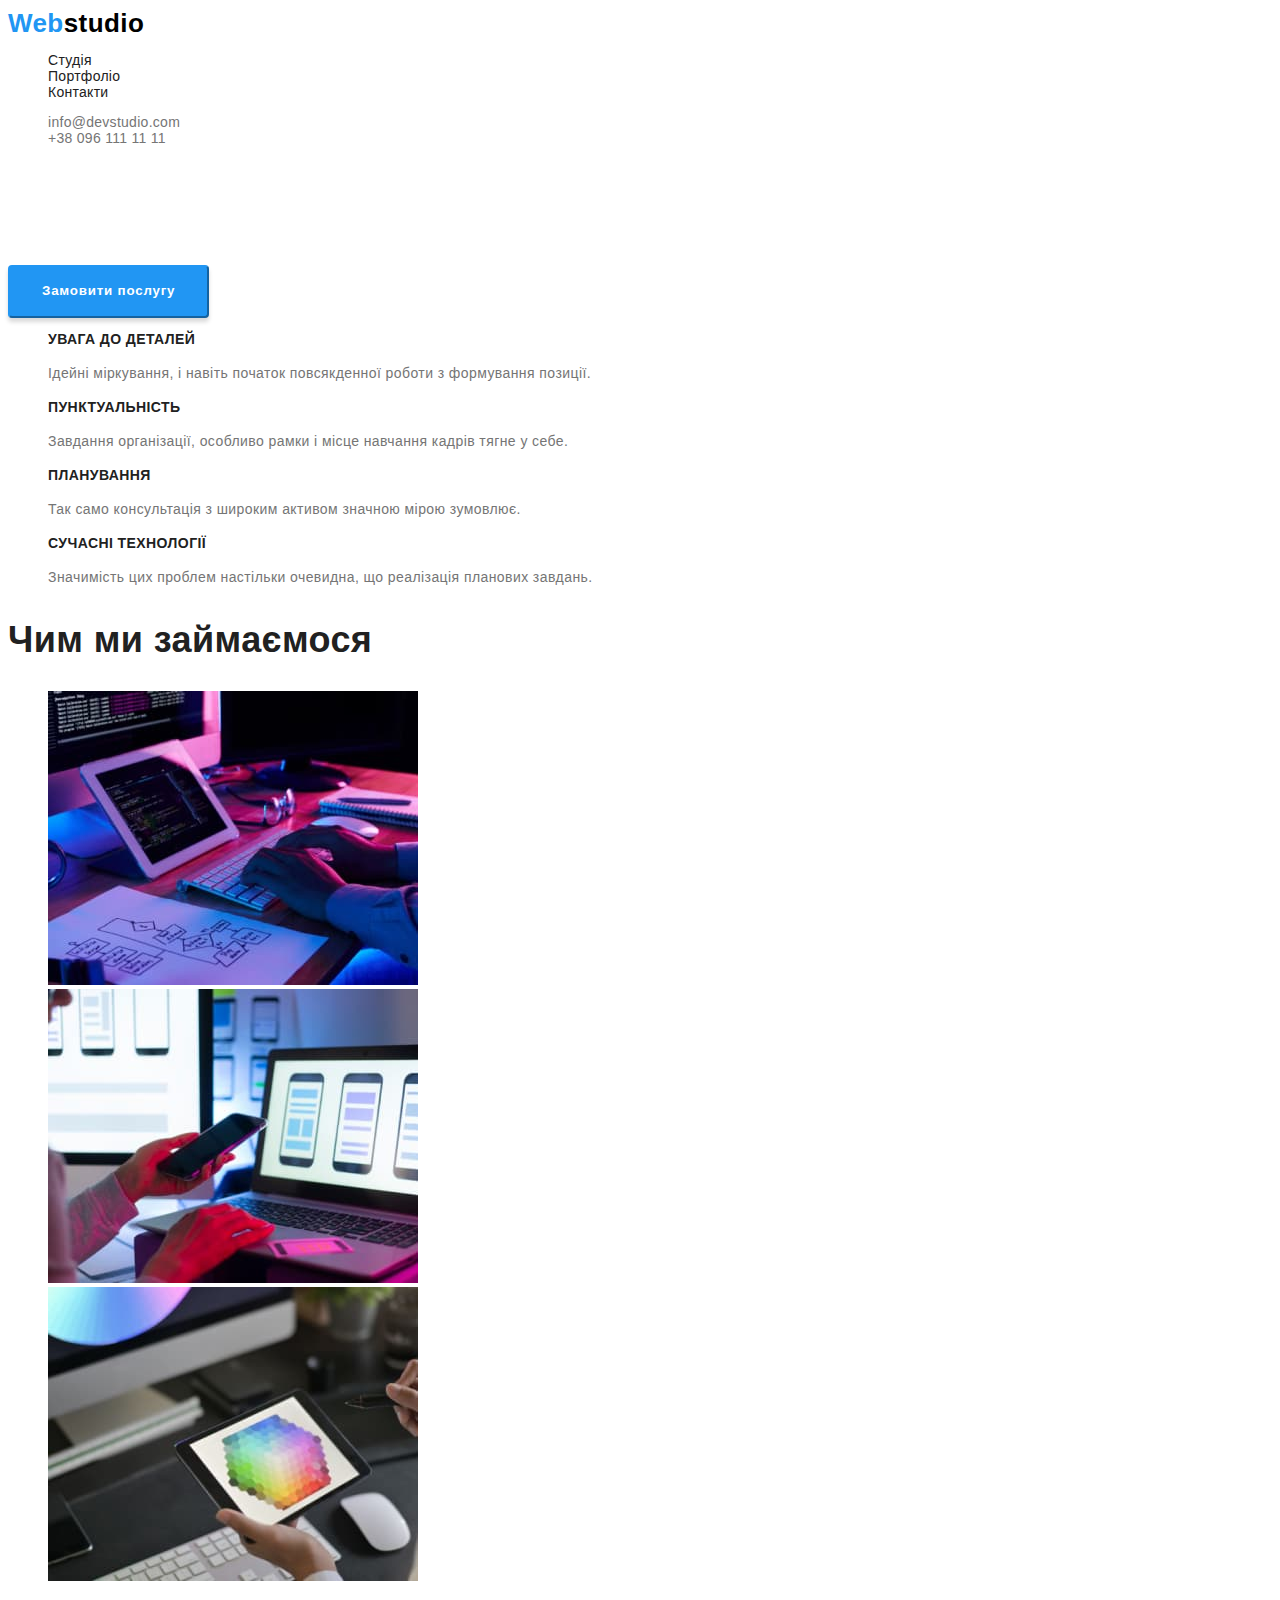
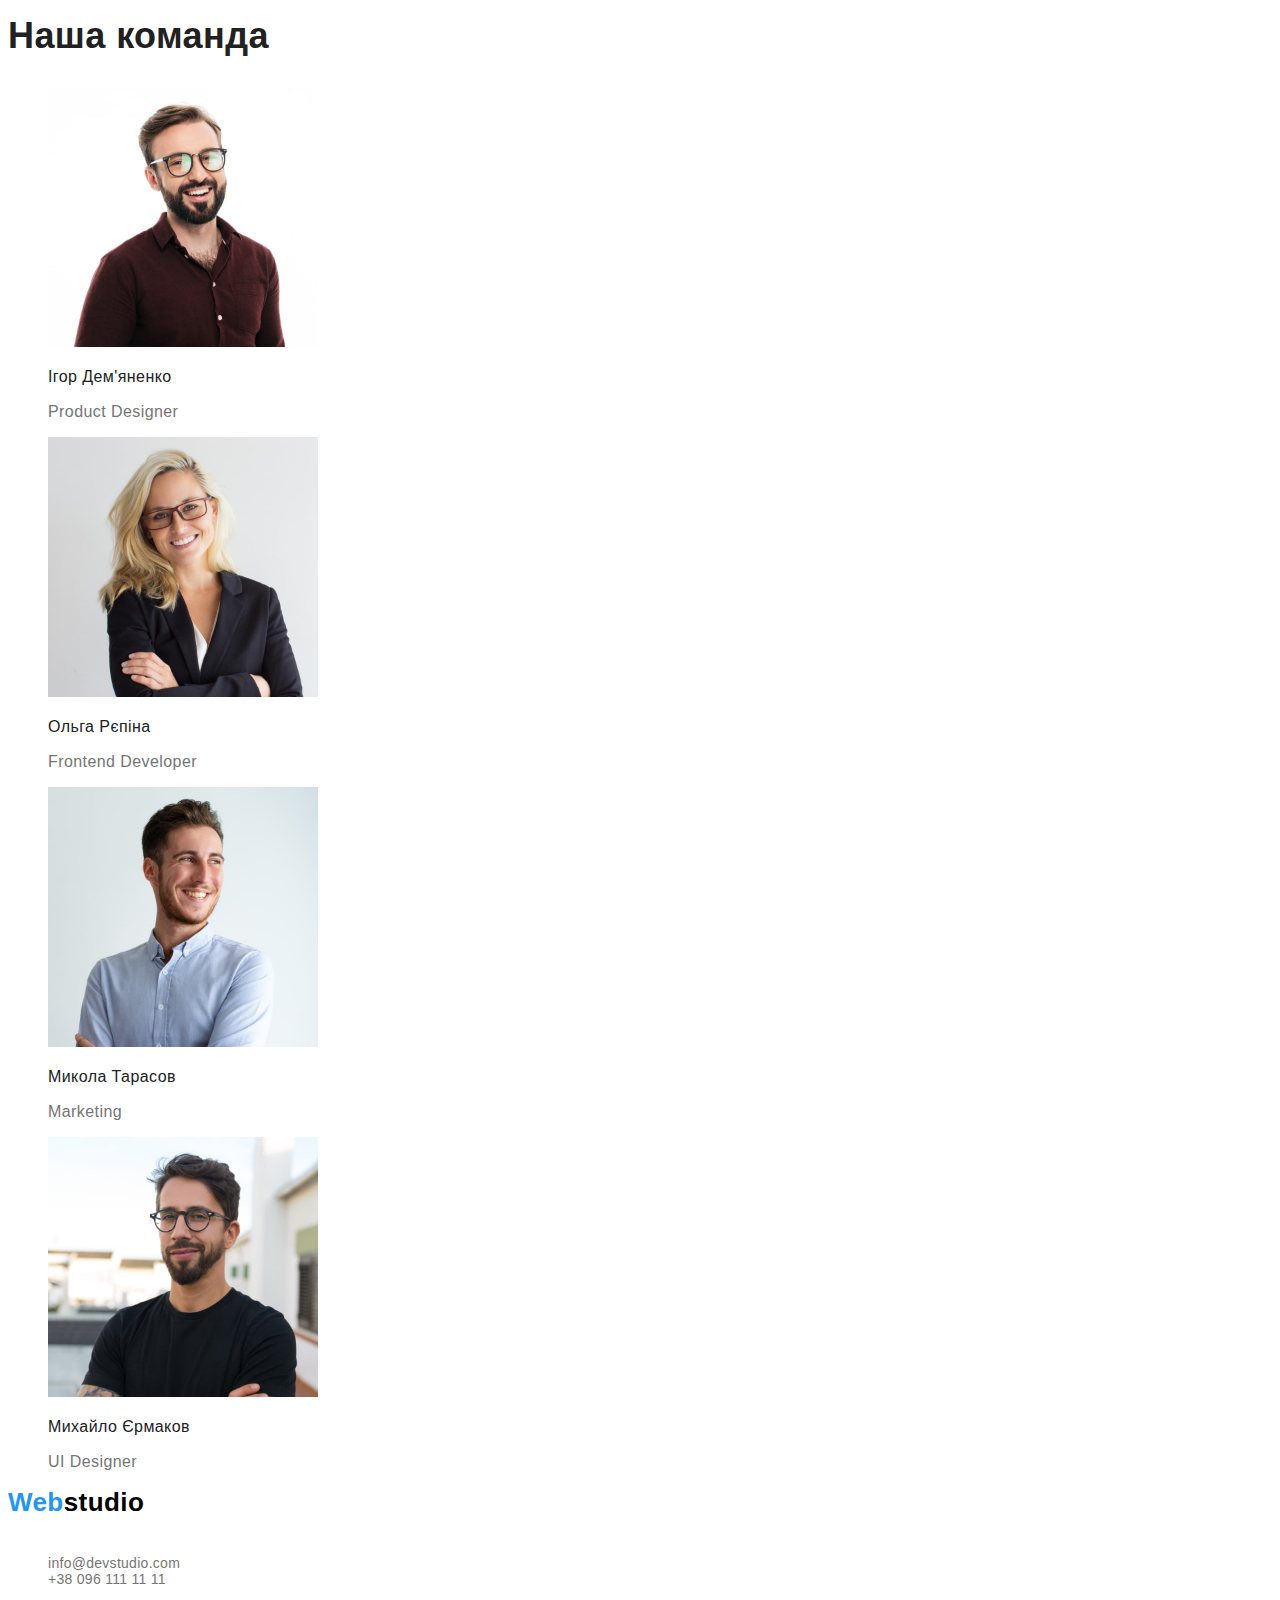
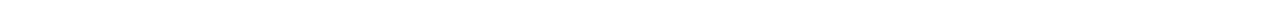
==== index.html @ 286f8f5a "виправлення №2" ====
<!DOCTYPE html>
<html lang="uk">
<head>
    <meta charset="UTF-8">
    <meta http-equiv="X-UA-Compatible" content="IE=edge">
    <meta name="viewport" content="width=device-width, initial-scale=1.0">
    <link rel="preconnect" href="https://fonts.googleapis.com">
    <link rel="preconnect" href="https://fonts.gstatic.com" crossorigin>
    <link rel="stylesheet" href="./css/modern-normalize.css">
    <link rel="stylesheet" href="./css/style.css">
    <title>WebStudio</title>
</head>
<body>
    <!--шапка-->
    <header class="header">
        <nav>
            <a class="logo" href="./index.html">Web<span>studio</span></a>
        <ul>
            <li><a class="nav-link"  href="./index.html">Студія</a></li>
            <li><a class="nav-link" href="./portfolio.html">Портфоліо</a></li>
            <li><a class="nav-link" href="#">Контакти</a></li>
        </ul>
            <ul>
                <li><a class="contact-link" href="mailto:info@devstudio.com">info@devstudio.com</a></li>
                <li><a class="contact-link" href="tel:+380961111111">+38 096 111 11 11</a></li> 
            </ul>
        </nav>
    </header>
    <!--основна частина-->
    <main>
        <section>
            <h1 class="hero-title" >Ефективні рішення для вашого бізнесу</h1>
            <button class="hero-button" type="button">Замовити послугу</button>
        </section>
        <section class="work">
            <h2 style="display: none">переваги</h2>
                <ul>
                    <li>
                        <h2 class="work-title">УВАГА ДО ДЕТАЛЕЙ</h2>
                        <p class="work-text">Ідейні міркування, і навіть початок повсякденної роботи з формування позиції.</p>
                    </li>
                    <li>
                        <h2 class="work-title">ПУНКТУАЛЬНІСТЬ</h2>
                        <p class="work-text">Завдання організації, особливо рамки і місце навчання кадрів тягне у себе.</p>
                    </li>
                    <li>
                        <h2 class="work-title">ПЛАНУВАННЯ</h2>
                        <p class="work-text">Так само консультація з широким активом значною мірою зумовлює.</p>
                    </li>
                    <li>
                        <h2 class="work-title">СУЧАСНІ ТЕХНОЛОГІЇ</h2>
                        <p class="work-text">Значимість цих проблем настільки очевидна, що реалізація планових завдань.</p>
                    </li>
                </ul>            
        </section>
        <section>
            <h2 class="team-title">Чим ми займаємося</h2>
            <ul>
                <li><img src="./images/img1_sec2.jpg" alt="крупний план-зображення-програміст-працюючий-його-робочий-офіс" width="370"></li>
                <li><img src="./images/img2_sec2.jpg" alt="веб-інтерфейс-дизайнери-розробляють-додаток-смартфони-команда-творці-працює-інтерфейс-мобільні телефони" width="370"></li>
                <li><img src="./images/img3_sec2.jpg" alt="креативний-художник-веб-дизайн-з-робочим-колір-графічним-планшетом" width="370"></li>
            </ul>
        </section>

        <section>
            <h2 class="team-title">Наша команда</h2>
            <ul>                
                <li><img src="./images/img1_sec3.jpg" alt="photo of a man" width="270">
                    <h3 class="team-name">Ігор Дем'яненко</h3>
                    <p class="team-position">Product Designer</p>
                </li>
                    
                <li><img src="./images/img2_sec3.jpg" alt="photo of a women" width="270">
                    <h3 class="team-name">Ольга Рєпіна</h3>
                    <p class="team-position">Frontend Developer</p>
                </li>

                <li><img src="./images/img3_sec3.jpg" alt="photo of a man" width="270">
                    <h3 class="team-name">Микола Тарасов</h3>
                    <p class="team-position">Marketing</p>
                </li>

                <li><img src="./images/img4_sec3.jpg" alt="photo of a man" width="270">
                    <h3 class="team-name">Михайло Єрмаков</h3>
                    <p class="team-position">UI Designer</p>
                </li>
            </ul>
        </section>
    </main>
    <!--футер-->
    <footer>
        <a class="logo" href="./index.html">Web<span>studio</span></a>
        <address class="address">м. Київ, пр-т Лесі Українки, 26</address>
        <ul>
            <li><a class="contact-link" href="mailto:info@devstudio.com">info@devstudio.com</a></li>
            <li><a class="contact-link" href="tel:+380961111111">+38 096 111 11 11</a></li>
        </ul>
        
    </footer>
</body>
</html>
---- css/style.css ----
:root {
    --main-color: #212121;
    --second-color: #ffffff;
    --one-color: #000000;
    --two-color:  #757575;
    --three-color: #F5F4FA;
    --main-btn-color: #2196F3;
} 

body {
    font-family: 'Roboto', sans-serif;
    font-style: normal;
    font-weight: 400;
    font-size: 14px;
    line-height: 1.14;
    color: var(--main-color);
    background-color: var(--second-color);
    letter-spacing: 0.03em;
}
  
a {
    text-decoration: none;
    color:inherit;
}
  
ul {
    list-style: none;
}
  
  
button {
    cursor: pointer;
}



.logo {
    font-family: 'Raleway', sans-serif;
    font-weight: 700;
    font-size: 26px;
    line-height: 1.19;
    color: var(--main-btn-color);
}

.logo > span {
    color: var(--one-color);
}
  
.nav-link {
    font-weight: 500;
    letter-spacing: 0.02em;
}
.nav-link:hover {
    color: var(--main-btn-color);
}


.contact-link {
    font-weight: 500;
    letter-spacing: 0.02em;
    color: var(--two-color);
}

.contact-link:hover, .contact-link:focus {
    color: var(--main-btn-color);
}

.hero-title {
    font-weight: 900;
    font-size: 44px;
    line-height: 1.36;
    text-align: center;
    letter-spacing: 0.06em;
    text-transform: uppercase;
    color: var(--second-color);
}

.hero-button {
    font-weight: 700;
    line-height: 2.14;
    letter-spacing: 0.06em;
    color: var(--second-color);
    border-color: var(--main-btn-color);
    padding: 10px 32px;
    background-color: var(--main-btn-color);
    box-shadow: 0px 4px 4px rgba(0, 0, 0, 0.15);
    border-radius: 4px;
}

.hero-button:hover, .hero-button:focus  {
    color: var(--main-btn-color);
    background-color:  var(--second-color);
    border-color: var(--main-btn-color);
}

.hero-button:active  {
    color: var(--main-btn-color);
    background-color: var(--second-color);
    border-color: var(--main-btn-color);
}


.work-title {
    font-size: 14px;
    font-weight: 700;
    text-transform: uppercase;
}

.work-text {
    line-height: 1.71;
    color: var(--two-color);
}

.team-title {
    font-weight: 700;
    font-size: 36px;
    line-height: 1.17;
}

.team-name {
    font-weight: 500;
    font-size: 16px;
    line-height: 1.19;
}
.team-position {
    font-size: 16px;
    line-height: 1.19;
    color: var(--two-color);
}

.address {
    line-height: 1.71;
    color: var(--second-color);
}


.item-btn {
    padding: 6px 22px;
    font-weight: 500;
    font-size: 16px;
    line-height: 1.625;
    background-color: var(--three-color);
    border-color: var(--three-color);
    border-radius: 4px;
}

.total-btn {
    padding: 6px 25px;
}


.item-btn:hover, .item-btn:focus {
    color: var(--second-color);
    background-color: var(--main-btn-color);
    border-color: var(--main-btn-color);
    box-shadow: 0px 3px 1px rgba(0, 0, 0, 0.1), 0px 1px 2px rgba(0, 0, 0, 0.08), 0px 2px 2px rgba(0, 0, 0, 0.12);
}

.project-title {
    font-weight: 700;
    font-size: 18px;
    line-height: 2;
    letter-spacing: 0.06em;
}

.project-type {
    font-size: 16px;
    line-height: 1.875;
    color: var(--two-color);
}
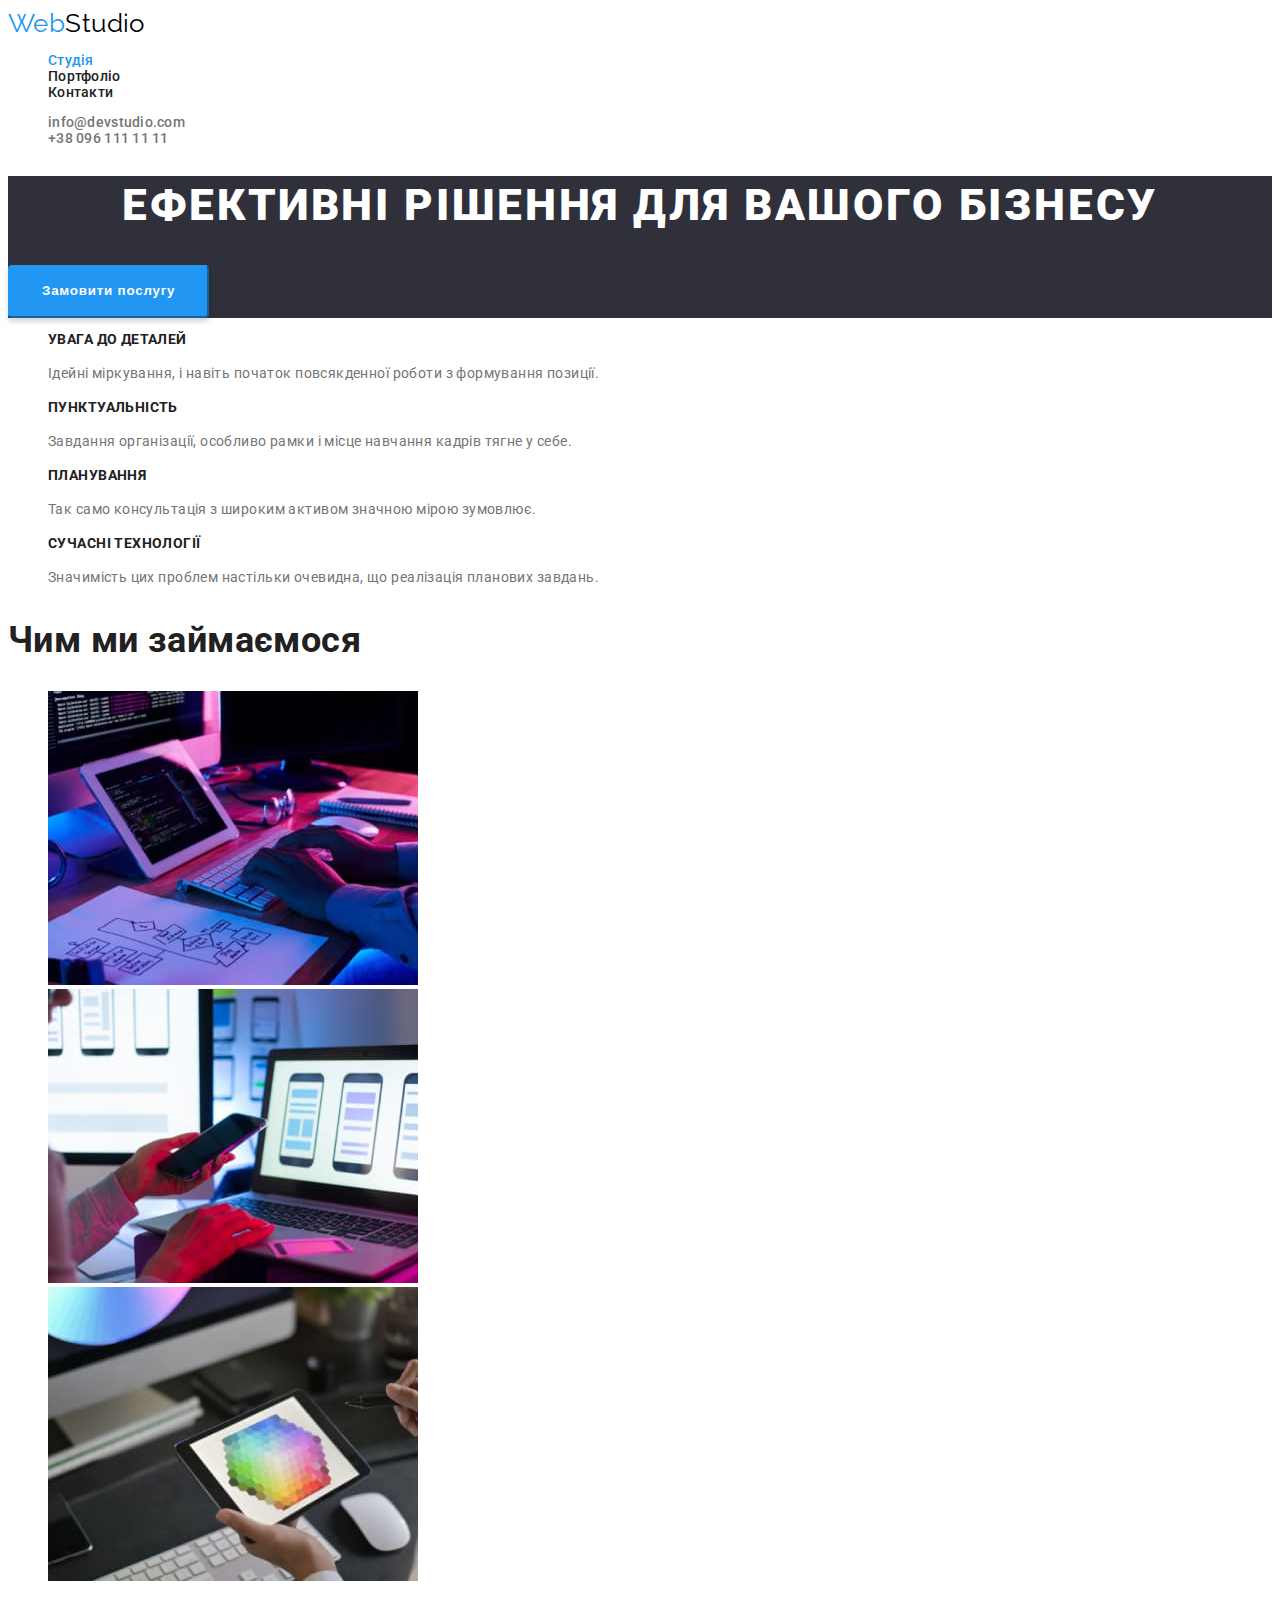
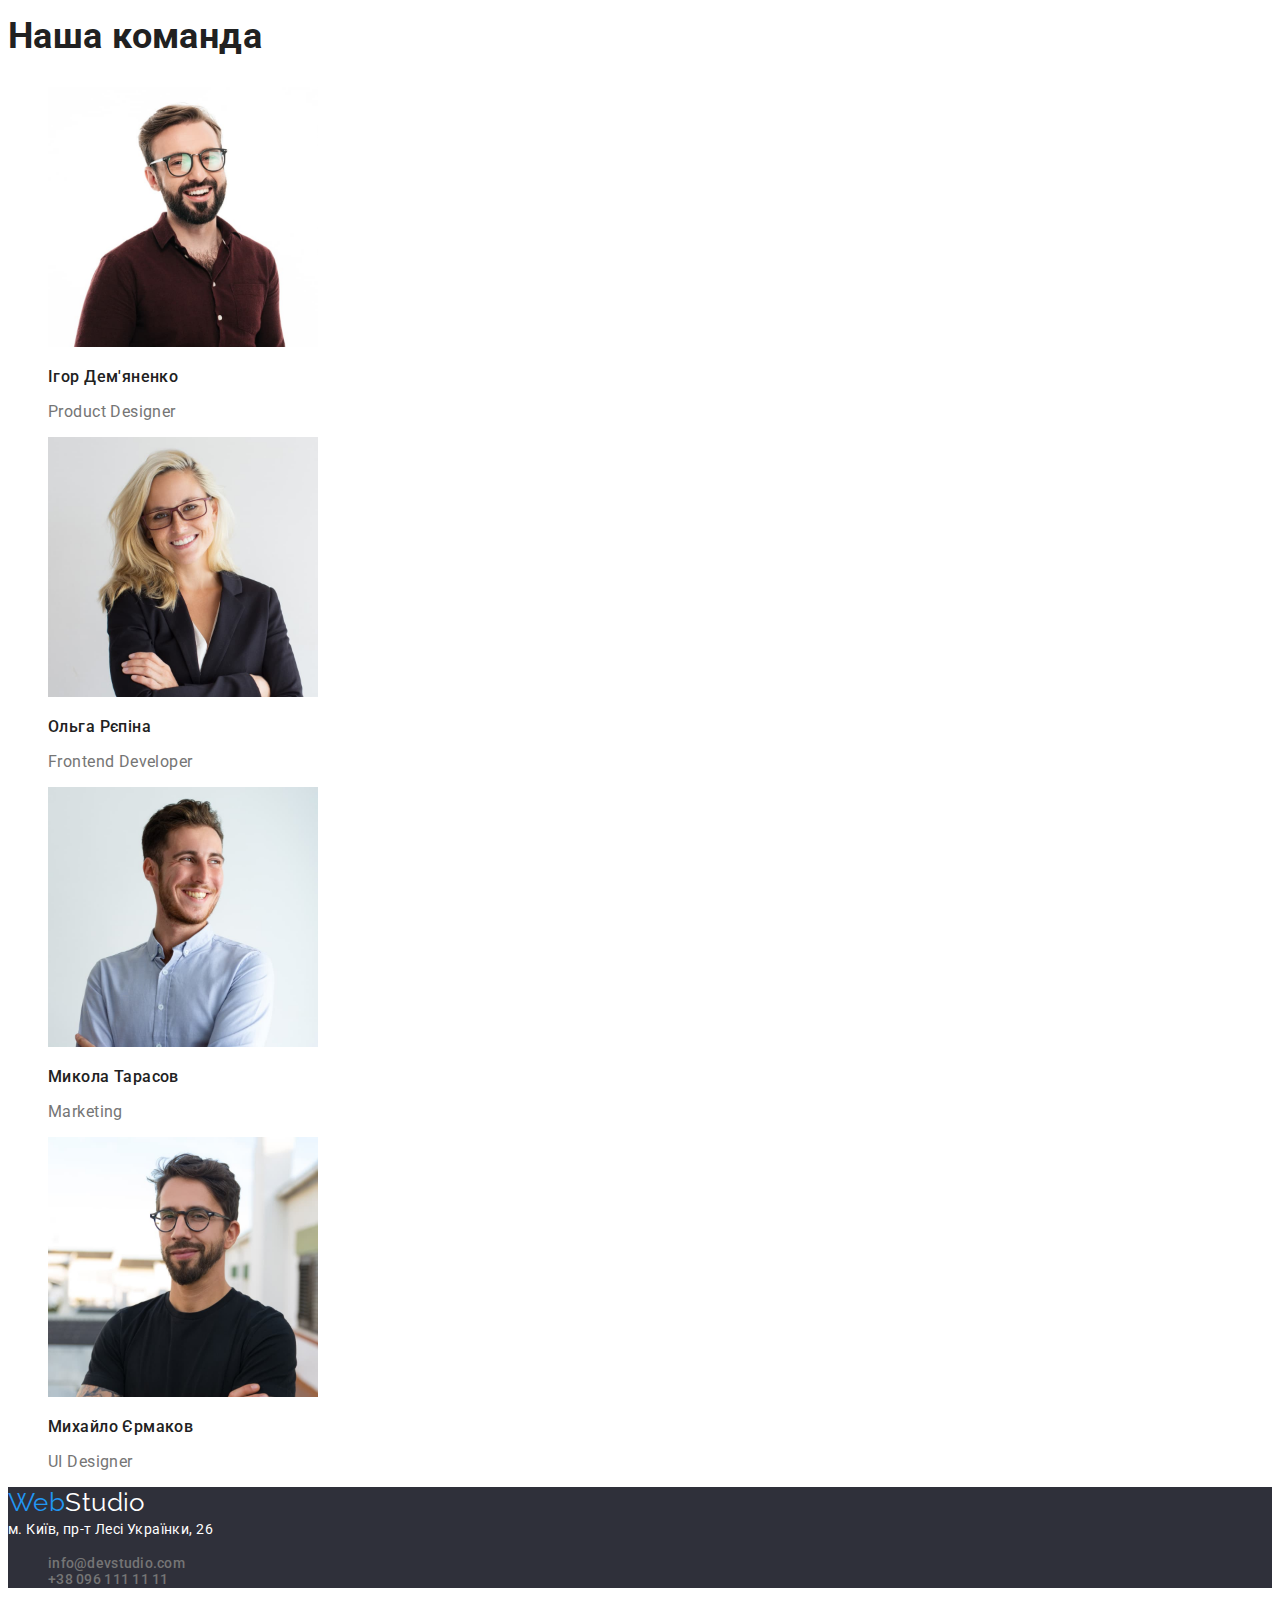
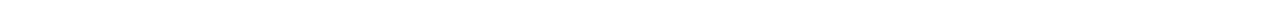
==== commit a1a952d7: "Склонуй репозиторій і скопіюй  файли попередні." ====
--- a/index.html
+++ b/index.html
@@ -4,9 +4,7 @@
     <meta charset="UTF-8">
     <meta http-equiv="X-UA-Compatible" content="IE=edge">
     <meta name="viewport" content="width=device-width, initial-scale=1.0">
-    <link rel="preconnect" href="https://fonts.googleapis.com">
-    <link rel="preconnect" href="https://fonts.gstatic.com" crossorigin>
-    <link rel="stylesheet" href="./css/modern-normalize.css">
+    <link href="https://fonts.googleapis.com/css2?family=Raleway:wght@700&family=Roboto:wght@400;500;700;900&display=swap" rel="stylesheet">
     <link rel="stylesheet" href="./css/style.css">
     <title>WebStudio</title>
 </head>
@@ -14,9 +12,9 @@
     <!--шапка-->
     <header class="header">
         <nav>
-            <a class="logo" href="./index.html">Web<span>studio</span></a>
+            <a class="logo" href="./index.html">Web<span>Studio</span></a>
         <ul>
-            <li><a class="nav-link"  href="./index.html">Студія</a></li>
+            <li><a class="nav-link current"  href="./index.html">Студія</a></li>
             <li><a class="nav-link" href="./portfolio.html">Портфоліо</a></li>
             <li><a class="nav-link" href="#">Контакти</a></li>
         </ul>
@@ -28,7 +26,7 @@
     </header>
     <!--основна частина-->
     <main>
-        <section>
+        <section class="hero">
             <h1 class="hero-title" >Ефективні рішення для вашого бізнесу</h1>
             <button class="hero-button" type="button">Замовити послугу</button>
         </section>
@@ -54,7 +52,7 @@
                 </ul>            
         </section>
         <section>
-            <h2 class="team-title">Чим ми займаємося</h2>
+            <h2 class="section-title">Чим ми займаємося</h2>
             <ul>
                 <li><img src="./images/img1_sec2.jpg" alt="крупний план-зображення-програміст-працюючий-його-робочий-офіс" width="370"></li>
                 <li><img src="./images/img2_sec2.jpg" alt="веб-інтерфейс-дизайнери-розробляють-додаток-смартфони-команда-творці-працює-інтерфейс-мобільні телефони" width="370"></li>
@@ -63,7 +61,7 @@
         </section>
 
         <section>
-            <h2 class="team-title">Наша команда</h2>
+            <h2 class="section-title">Наша команда</h2>
             <ul>                
                 <li><img src="./images/img1_sec3.jpg" alt="photo of a man" width="270">
                     <h3 class="team-name">Ігор Дем'яненко</h3>
@@ -88,8 +86,8 @@
         </section>
     </main>
     <!--футер-->
-    <footer>
-        <a class="logo" href="./index.html">Web<span>studio</span></a>
+    <footer class="footer">
+        <a class="logo-footer" href="./index.html">Web<span>Studio</span></a>
         <address class="address">м. Київ, пр-т Лесі Українки, 26</address>
         <ul>
             <li><a class="contact-link" href="mailto:info@devstudio.com">info@devstudio.com</a></li>
--- a/css/style.css
+++ b/css/style.css
@@ -5,12 +5,11 @@
     --two-color:  #757575;
     --three-color: #F5F4FA;
     --main-btn-color: #2196F3;
+    --main-bg-color: #2F303A;
 } 
 
 body {
     font-family: 'Roboto', sans-serif;
-    font-style: normal;
-    font-weight: 400;
     font-size: 14px;
     line-height: 1.14;
     color: var(--main-color);
@@ -36,7 +35,6 @@
 
 .logo {
     font-family: 'Raleway', sans-serif;
-    font-weight: 700;
     font-size: 26px;
     line-height: 1.19;
     color: var(--main-btn-color);
@@ -48,6 +46,7 @@
   
 .nav-link {
     font-weight: 500;
+    line-height: 1.14;
     letter-spacing: 0.02em;
 }
 .nav-link:hover {
@@ -57,12 +56,21 @@
 
 .contact-link {
     font-weight: 500;
+    line-height: 1.14;
     letter-spacing: 0.02em;
     color: var(--two-color);
 }
 
 .contact-link:hover, .contact-link:focus {
     color: var(--main-btn-color);
+}
+
+.current {
+    color: var(--main-btn-color);
+}
+
+.hero {
+    background-color: var(--main-bg-color);
 }
 
 .hero-title {
@@ -99,10 +107,13 @@
     border-color: var(--main-btn-color);
 }
 
+.visually-hidden {
+    visibility: hidden;
+}
+
 
 .work-title {
     font-size: 14px;
-    font-weight: 700;
     text-transform: uppercase;
 }
 
@@ -111,8 +122,7 @@
     color: var(--two-color);
 }
 
-.team-title {
-    font-weight: 700;
+.section-title {
     font-size: 36px;
     line-height: 1.17;
 }
@@ -130,6 +140,7 @@
 
 .address {
     line-height: 1.71;
+    font-style: normal;
     color: var(--second-color);
 }
 
@@ -142,6 +153,11 @@
     background-color: var(--three-color);
     border-color: var(--three-color);
     border-radius: 4px;
+}
+
+.current-btn {
+    color: var(--second-color);
+    background-color: var(--main-btn-color);
 }
 
 .total-btn {
@@ -167,4 +183,19 @@
     font-size: 16px;
     line-height: 1.875;
     color: var(--two-color);
-}+}
+
+.footer {
+    background-color: var(--main-bg-color);
+}
+
+.logo-footer {
+    font-family: 'Raleway', sans-serif;
+    font-size: 26px;
+    line-height: 1.19;
+    color: var(--main-btn-color);
+}
+
+.logo-footer > span {
+    color: var(--second-color);
+}
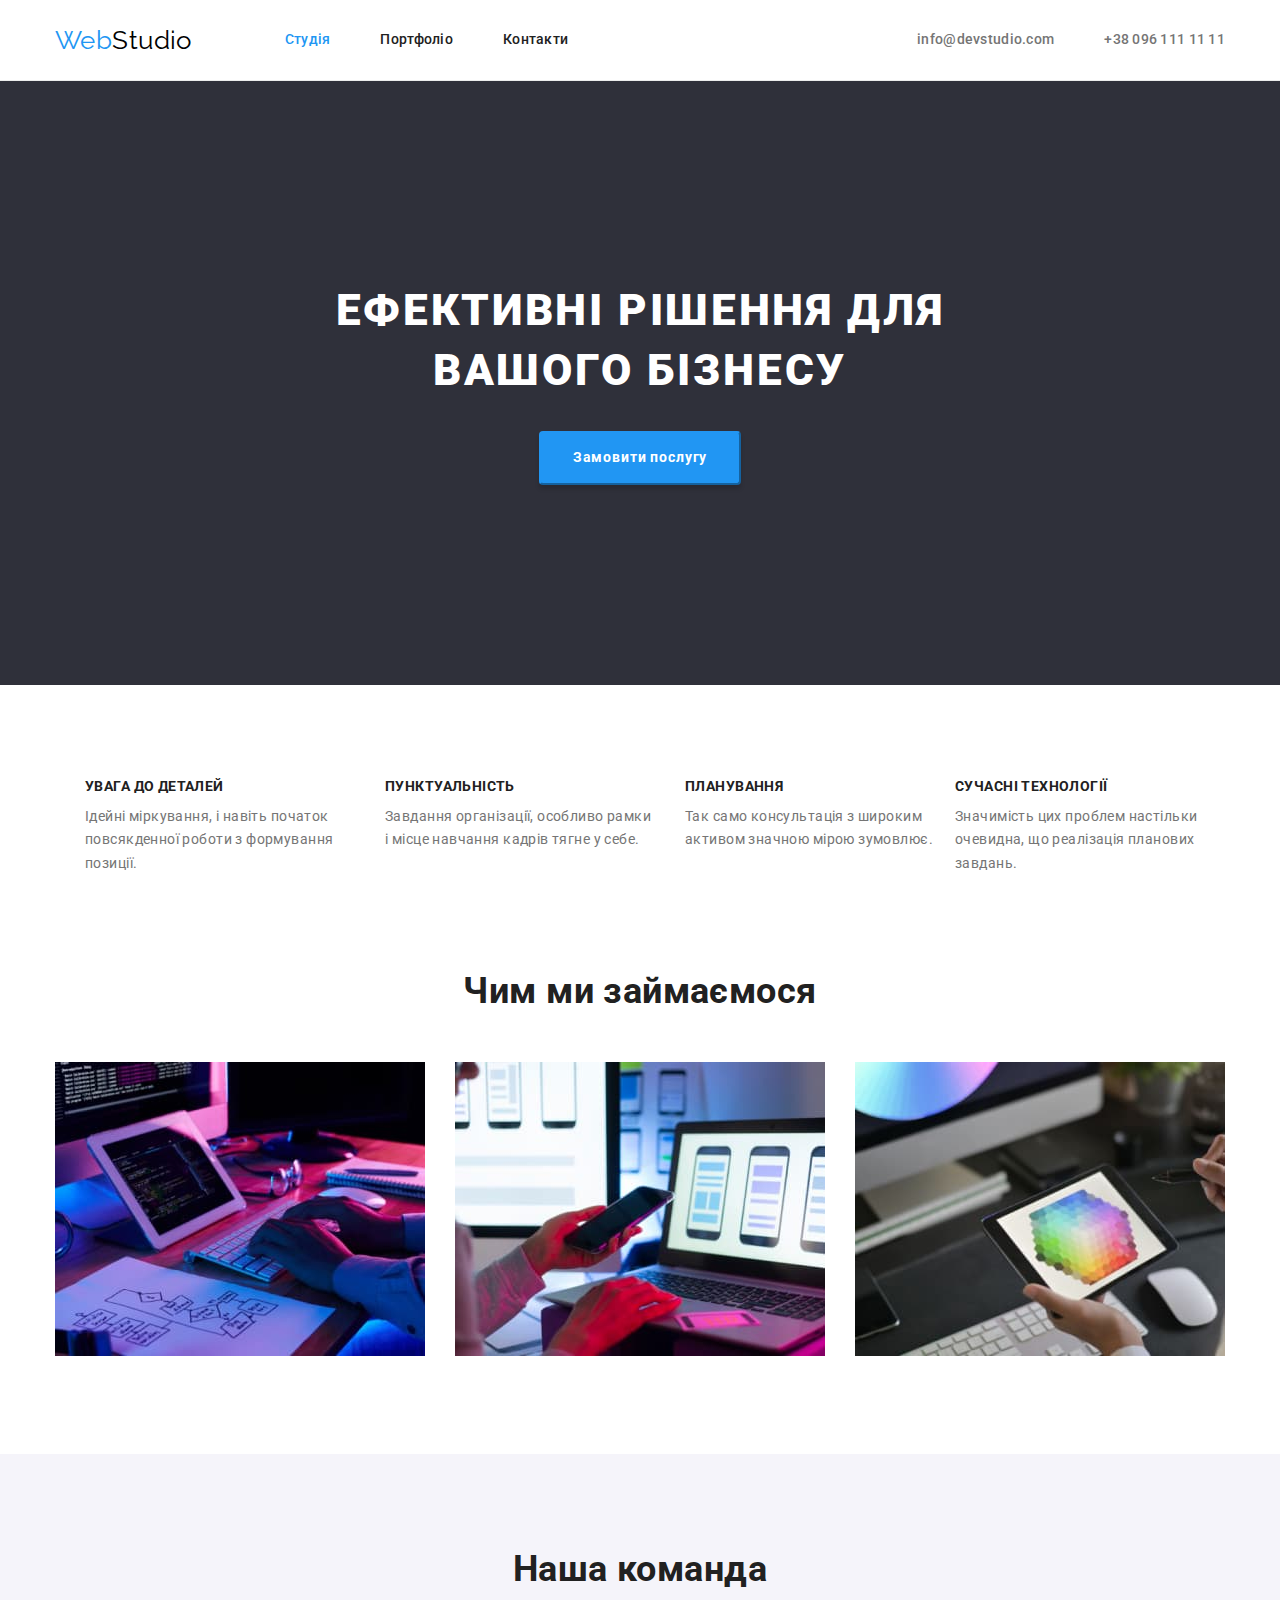
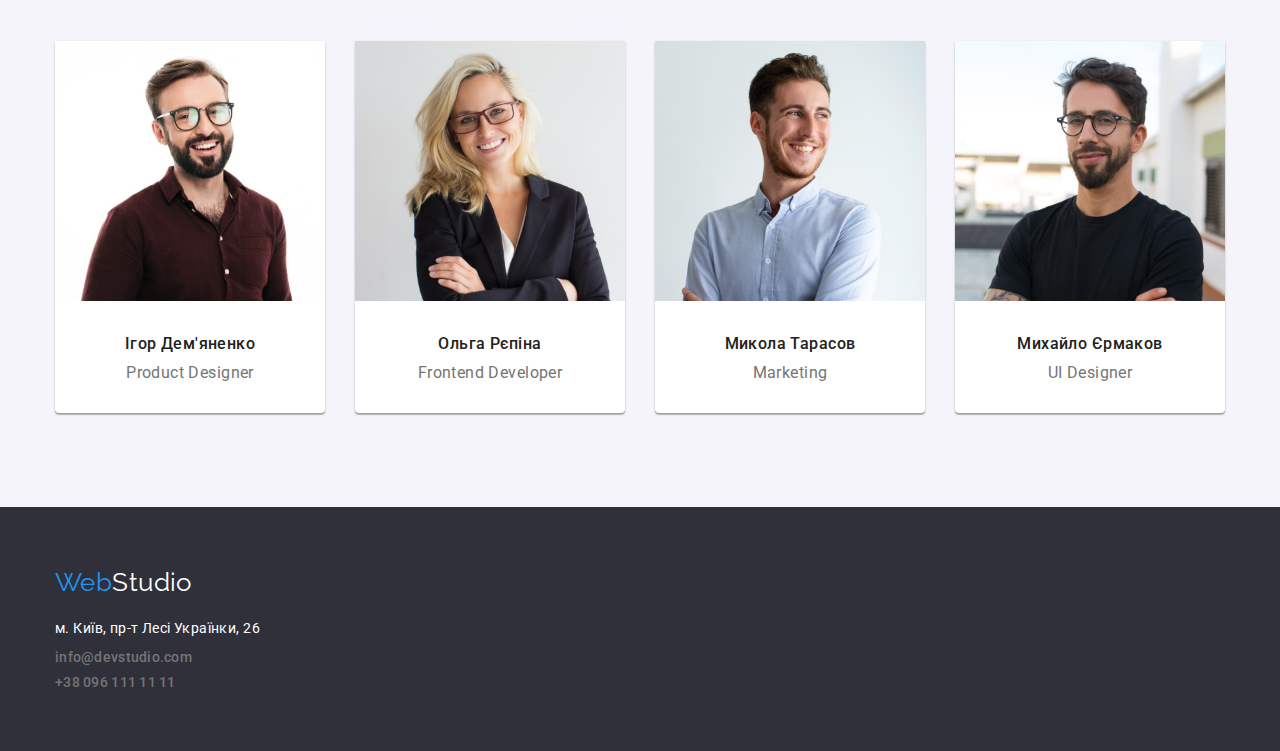
==== commit 72bf30a5: "завдання 3" ====
--- a/index.html
+++ b/index.html
@@ -5,34 +5,40 @@
     <meta http-equiv="X-UA-Compatible" content="IE=edge">
     <meta name="viewport" content="width=device-width, initial-scale=1.0">
     <link href="https://fonts.googleapis.com/css2?family=Raleway:wght@700&family=Roboto:wght@400;500;700;900&display=swap" rel="stylesheet">
+    <link rel="stylesheet" href="./css/modern-normalize.css">
     <link rel="stylesheet" href="./css/style.css">
     <title>WebStudio</title>
 </head>
 <body>
     <!--шапка-->
     <header class="header">
-        <nav>
+        <nav class="nav-menu container">
             <a class="logo" href="./index.html">Web<span>Studio</span></a>
-        <ul>
-            <li><a class="nav-link current"  href="./index.html">Студія</a></li>
-            <li><a class="nav-link" href="./portfolio.html">Портфоліо</a></li>
-            <li><a class="nav-link" href="#">Контакти</a></li>
-        </ul>
-            <ul>
-                <li><a class="contact-link" href="mailto:info@devstudio.com">info@devstudio.com</a></li>
-                <li><a class="contact-link" href="tel:+380961111111">+38 096 111 11 11</a></li> 
+            <ul class="nav-links">
+                <li class="item"><a class="nav-link current"  href="./index.html">Студія</a></li>
+                <li class="item"><a class="nav-link" href="./portfolio.html">Портфоліо</a></li>
+                <li class="item"><a class="nav-link" href="#">Контакти</a></li>
+            </ul>
+            <ul class="contact-links">
+                <li class="item"><a class="contact-link" href="mailto:info@devstudio.com">info@devstudio.com</a></li>
+                <li class="item"><a class="contact-link" href="tel:+380961111111">+38 096 111 11 11</a></li> 
             </ul>
         </nav>
     </header>
     <!--основна частина-->
     <main>
         <section class="hero">
-            <h1 class="hero-title" >Ефективні рішення для вашого бізнесу</h1>
-            <button class="hero-button" type="button">Замовити послугу</button>
+            <div class="container ">
+                <div class="hero-center">
+                    <h1 class="hero-title" >Ефективні рішення для вашого бізнесу</h1>
+                    <button class="hero-button" type="button">Замовити послугу</button>
+                </div>
+            </div>            
         </section>
         <section class="work">
-            <h2 style="display: none">переваги</h2>
-                <ul>
+            <div class="container">
+                <h2 class="visually-hidden">переваги</h2>
+                <ul class="work-center">
                     <li>
                         <h2 class="work-title">УВАГА ДО ДЕТАЛЕЙ</h2>
                         <p class="work-text">Ідейні міркування, і навіть початок повсякденної роботи з формування позиції.</p>
@@ -49,50 +55,55 @@
                         <h2 class="work-title">СУЧАСНІ ТЕХНОЛОГІЇ</h2>
                         <p class="work-text">Значимість цих проблем настільки очевидна, що реалізація планових завдань.</p>
                     </li>
-                </ul>            
+                </ul>        
+            </div>    
         </section>
-        <section>
+        <section class="container">
             <h2 class="section-title">Чим ми займаємося</h2>
-            <ul>
+            <ul class="work-images">
                 <li><img src="./images/img1_sec2.jpg" alt="крупний план-зображення-програміст-працюючий-його-робочий-офіс" width="370"></li>
                 <li><img src="./images/img2_sec2.jpg" alt="веб-інтерфейс-дизайнери-розробляють-додаток-смартфони-команда-творці-працює-інтерфейс-мобільні телефони" width="370"></li>
                 <li><img src="./images/img3_sec2.jpg" alt="креативний-художник-веб-дизайн-з-робочим-колір-графічним-планшетом" width="370"></li>
             </ul>
         </section>
 
-        <section>
-            <h2 class="section-title">Наша команда</h2>
-            <ul>                
-                <li><img src="./images/img1_sec3.jpg" alt="photo of a man" width="270">
-                    <h3 class="team-name">Ігор Дем'яненко</h3>
-                    <p class="team-position">Product Designer</p>
-                </li>
-                    
-                <li><img src="./images/img2_sec3.jpg" alt="photo of a women" width="270">
-                    <h3 class="team-name">Ольга Рєпіна</h3>
-                    <p class="team-position">Frontend Developer</p>
-                </li>
+        <section class="team">
+            <div class="container">
+                    <h2 class="section-title">Наша команда</h2>
+                <ul class="team-cards">                
+                    <li><img src="./images/img1_sec3.jpg" alt="photo of a man" width="270">
+                        <h3 class="team-name">Ігор Дем'яненко</h3>
+                        <p class="team-position">Product Designer</p>
+                    </li>
+                        
+                    <li><img src="./images/img2_sec3.jpg" alt="photo of a women" width="270">
+                        <h3 class="team-name">Ольга Рєпіна</h3>
+                        <p class="team-position">Frontend Developer</p>
+                    </li>
 
-                <li><img src="./images/img3_sec3.jpg" alt="photo of a man" width="270">
-                    <h3 class="team-name">Микола Тарасов</h3>
-                    <p class="team-position">Marketing</p>
-                </li>
+                    <li><img src="./images/img3_sec3.jpg" alt="photo of a man" width="270">
+                        <h3 class="team-name">Микола Тарасов</h3>
+                        <p class="team-position">Marketing</p>
+                    </li>
 
-                <li><img src="./images/img4_sec3.jpg" alt="photo of a man" width="270">
-                    <h3 class="team-name">Михайло Єрмаков</h3>
-                    <p class="team-position">UI Designer</p>
-                </li>
-            </ul>
+                    <li><img src="./images/img4_sec3.jpg" alt="photo of a man" width="270">
+                        <h3 class="team-name">Михайло Єрмаков</h3>
+                        <p class="team-position">UI Designer</p>
+                    </li>
+                </ul>
+            </div>
         </section>
     </main>
     <!--футер-->
     <footer class="footer">
-        <a class="logo-footer" href="./index.html">Web<span>Studio</span></a>
+        <div class="container">
+            <a class="logo-footer" href="./index.html">Web<span>Studio</span></a>
         <address class="address">м. Київ, пр-т Лесі Українки, 26</address>
         <ul>
             <li><a class="contact-link" href="mailto:info@devstudio.com">info@devstudio.com</a></li>
             <li><a class="contact-link" href="tel:+380961111111">+38 096 111 11 11</a></li>
         </ul>
+        </div>
         
     </footer>
 </body>
--- a/css/style.css
+++ b/css/style.css
@@ -4,9 +4,14 @@
     --one-color: #000000;
     --two-color:  #757575;
     --three-color: #F5F4FA;
+    --line-color: #ECECEC;
+    --line-color-second: #EEEEEE;
     --main-btn-color: #2196F3;
     --main-bg-color: #2F303A;
+
 } 
+
+/*    утіліти */
 
 body {
     font-family: 'Roboto', sans-serif;
@@ -23,21 +28,35 @@
 }
   
 ul {
+    padding: 0;
+    margin: 0;
     list-style: none;
 }
-  
+
+p, h1, h2, h3, h4, h5, h6 {
+    margin: 0;
+}  
   
 button {
     cursor: pointer;
 }
 
-
+.container {
+    width: 1200px;
+    padding-left: 15px;
+    padding-right: 15px;
+    margin-left: auto;
+    margin-right: auto;     
+}
+
+/*    header- index   */
 
 .logo {
     font-family: 'Raleway', sans-serif;
     font-size: 26px;
     line-height: 1.19;
     color: var(--main-btn-color);
+    margin-right: 93px;
 }
 
 .logo > span {
@@ -45,39 +64,77 @@
 }
   
 .nav-link {
+    display: block;
+    padding: 32px 0; 
+
     font-weight: 500;
     line-height: 1.14;
     letter-spacing: 0.02em;
 }
+
 .nav-link:hover {
     color: var(--main-btn-color);
 }
 
-
 .contact-link {
+    display: block;
+    
     font-weight: 500;
     line-height: 1.14;
     letter-spacing: 0.02em;
     color: var(--two-color);
+
+}
+
+.nav-links .item:not(:last-child),
+.contact-links .item:not(:last-child) {
+    margin-right: 50px;
 }
 
 .contact-link:hover, .contact-link:focus {
     color: var(--main-btn-color);
 }
 
+.header {
+    border-bottom: 1px solid var(--line-color);
+}
+
+.nav-menu {
+    display: flex;
+    align-items: center;    
+}
+
+.nav-links {
+    display: flex;
+    
+}
+
+.contact-links {
+    display: flex;
+    margin-left: auto;
+}
+
 .current {
     color: var(--main-btn-color);
 }
+
+/*   main - sections*/
 
 .hero {
     background-color: var(--main-bg-color);
+    padding: 200px 0;
+    text-align: center;
 }
 
 .hero-title {
+    margin-left: auto;
+    margin-right: auto;
+    margin-bottom: 30px;
+    width: 696px;
+    
     font-weight: 900;
     font-size: 44px;
     line-height: 1.36;
-    text-align: center;
     letter-spacing: 0.06em;
     text-transform: uppercase;
     color: var(--second-color);
@@ -108,11 +165,40 @@
 }
 
 .visually-hidden {
-    visibility: hidden;
-}
-
+        border: 0;
+        clip: rect(0 0 0 0);
+        height: 1px;
+        margin: -1px;
+        overflow: hidden;
+        padding: 0;
+        position: absolute;
+        width: 1px;
+}
+
+
+ /*   section  work */
+
+.work {
+    background-color: var(--second-color);
+    text-align: start;
+    padding: 94px 0;
+}
+
+.work-center {
+    display: flex;
+      
+}
+
+.work-center > li {
+    width: 270px;
+}
+
+.work-center > li:not(:last-child) {
+    margin-left: 30px;
+}
 
 .work-title {
+    margin-bottom: 10px;
     font-size: 14px;
     text-transform: uppercase;
 }
@@ -123,27 +209,106 @@
 }
 
 .section-title {
+    text-align: center;
     font-size: 36px;
     line-height: 1.17;
+    margin-bottom: 50px;
+}
+
+.work-images {
+    display: flex;
+}
+
+.work-images > li:not(:last-child) {
+    margin-right: 30px;
+    margin-bottom: 94px;
+}
+
+/*   section- team  */
+
+.team {
+    background-color: var(--three-color);
+    padding: 94px 0;
+}
+
+.team-cards {
+    display: flex;
+}
+
+.team-cards > li {
+    padding-bottom: 30px;
+
+    text-align: center;
+    width: 270px;
+    background-color: var(--second-color);
+    box-shadow: 0px 1px 3px rgba(0, 0, 0, 0.12), 0px 1px 1px rgba(0, 0, 0, 0.14), 0px 2px 1px rgba(0, 0, 0, 0.2);
+    border-radius: 0px 0px 4px 4px;
+
+}
+
+.team-cards > li:not(:last-child) {
+    margin-right: 30px;
 }
 
 .team-name {
+    margin-top: 30px;
     font-weight: 500;
     font-size: 16px;
     line-height: 1.19;
 }
 .team-position {
+    margin-top: 10px;
     font-size: 16px;
     line-height: 1.19;
     color: var(--two-color);
 }
 
+/*   footer  */
+
+.footer {
+    padding: 60px 0;
+    background-color: var(--main-bg-color);    
+}
+
 .address {
+    margin-top: 20px;
     line-height: 1.71;
     font-style: normal;
     color: var(--second-color);
 }
 
+.logo-footer {
+    font-family: 'Raleway', sans-serif;
+    font-size: 26px;
+    line-height: 1.19;
+    color: var(--main-btn-color);
+}
+
+.logo-footer > span {
+    color: var(--second-color);
+}
+
+.footer > .container > ul > li {
+    margin-top: 9px;    
+}
+
+
+
+/*   portfolio  - main */
+
+.projects {
+    background-color: var(--second-color);
+    padding: 94px 0;
+}
+
+.projects-btn {
+    display: flex;
+    justify-content: center;
+}
+
+.projects-btn > li:not(:last-child) {
+    margin-right: 8px;
+}
 
 .item-btn {
     padding: 6px 22px;
@@ -172,7 +337,39 @@
     box-shadow: 0px 3px 1px rgba(0, 0, 0, 0.1), 0px 1px 2px rgba(0, 0, 0, 0.08), 0px 2px 2px rgba(0, 0, 0, 0.12);
 }
 
+.project-cards {
+    display: flex;
+    flex-wrap: wrap;
+    margin-top: 34px;
+}
+
+.project-card {
+    margin-bottom: 30px;
+    margin-right: 30px;
+
+    width: 370px;
+    padding-bottom:  20px;
+    background-color: var(--second-color);
+    border: 1px solid var(--line-color);
+    
+}
+
+.project-card:nth-child(3n) {
+    margin-right: 0;
+}
+
+.project-card:nth-last-child(-n + 3) {
+    margin-bottom: 0;
+}
+
+.project-card > h3,
+.project-card > p {
+    margin-left: 24px;
+    margin-right: 24px;
+}
+
 .project-title {
+    margin-top: 20px;
     font-weight: 700;
     font-size: 18px;
     line-height: 2;
@@ -180,22 +377,10 @@
 }
 
 .project-type {
+    margin-top: 4px;
     font-size: 16px;
     line-height: 1.875;
     color: var(--two-color);
 }
 
-.footer {
-    background-color: var(--main-bg-color);
-}
-
-.logo-footer {
-    font-family: 'Raleway', sans-serif;
-    font-size: 26px;
-    line-height: 1.19;
-    color: var(--main-btn-color);
-}
-
-.logo-footer > span {
-    color: var(--second-color);
-}
+
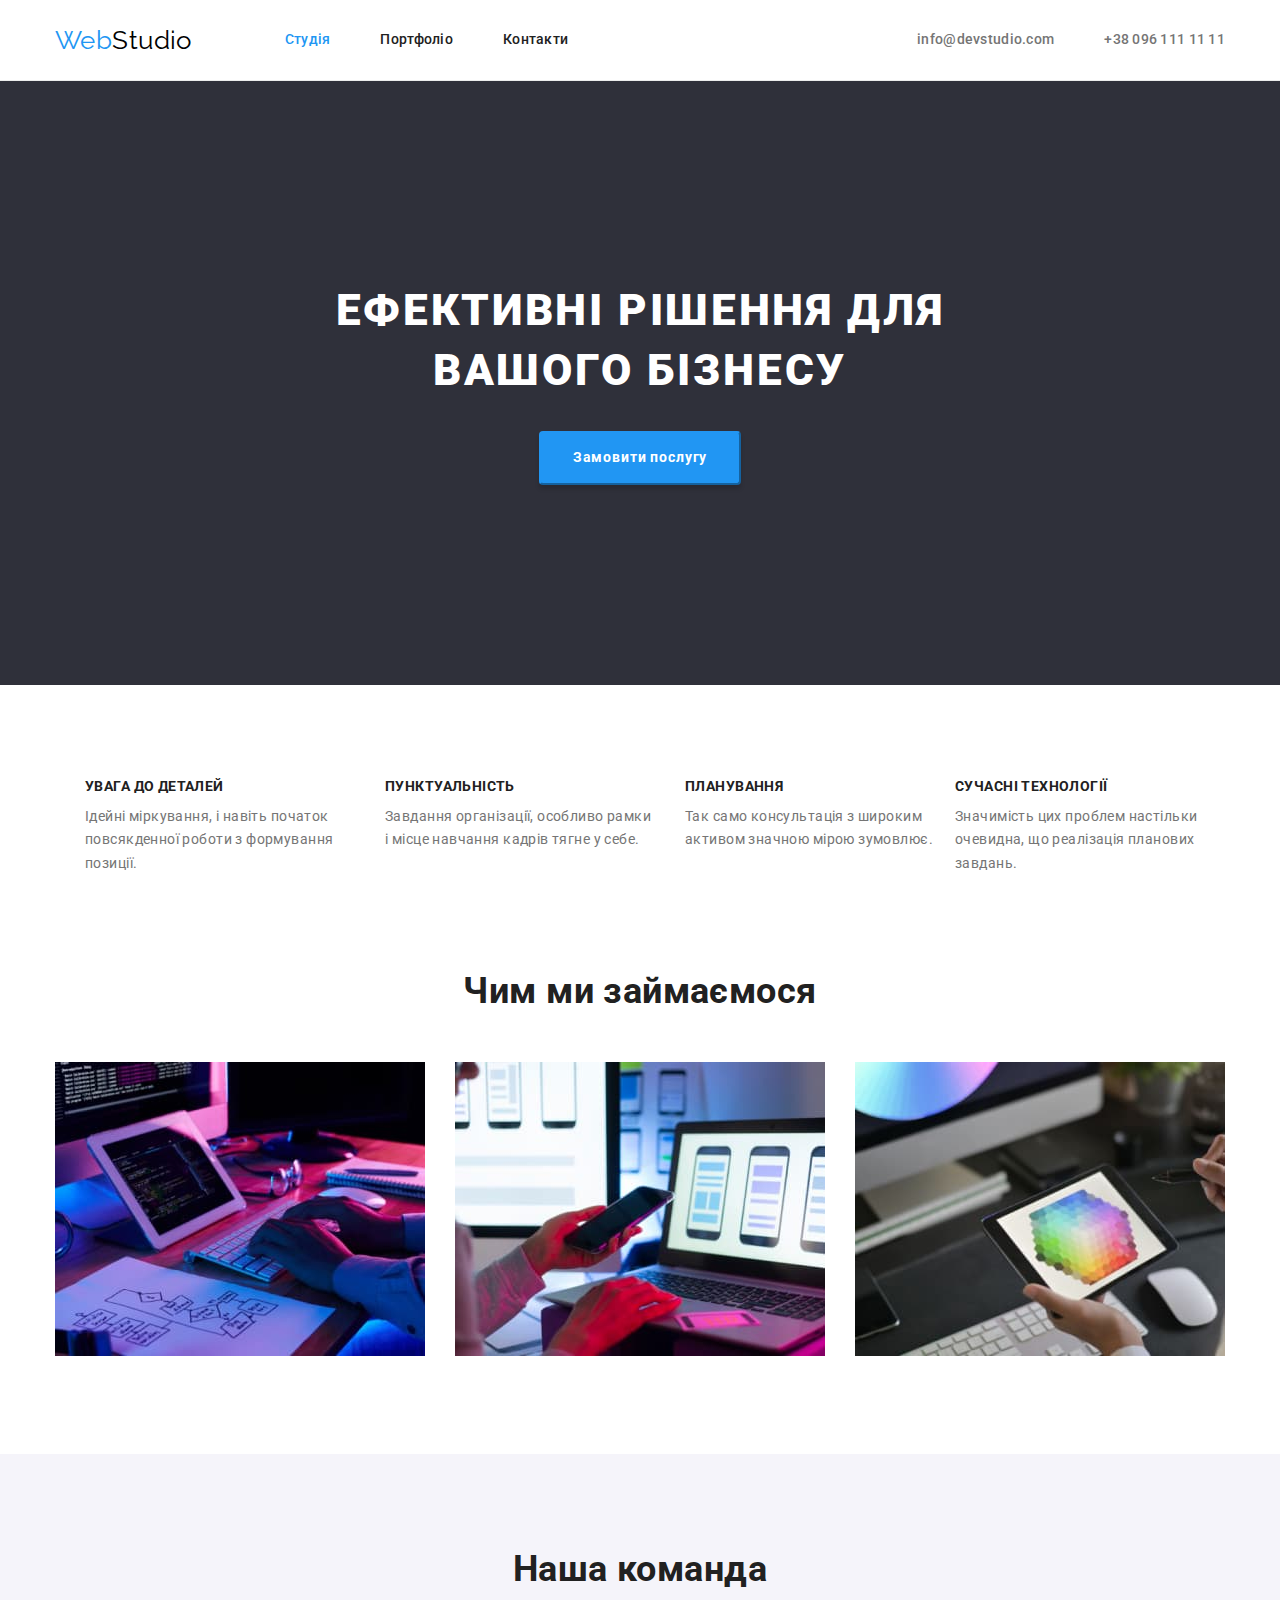
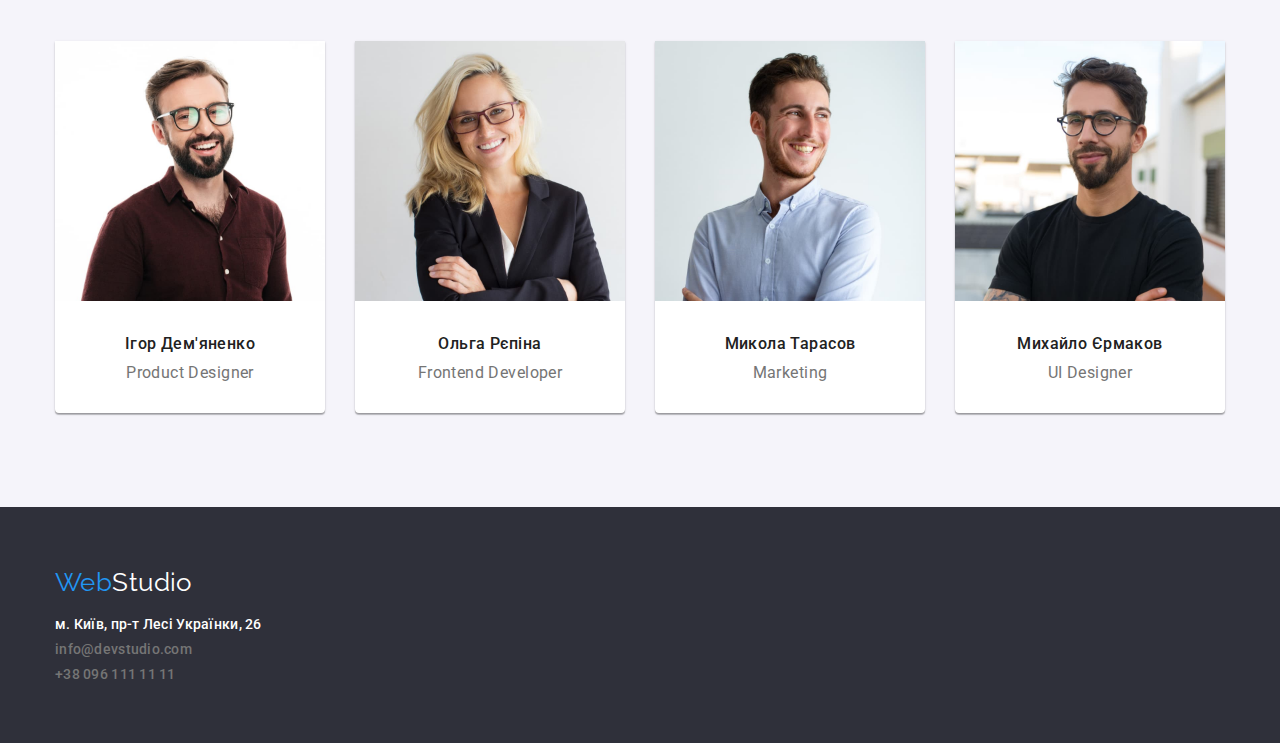
==== commit 3db7ca7d: "виправлення" ====
--- a/index.html
+++ b/index.html
@@ -98,11 +98,13 @@
     <footer class="footer">
         <div class="container">
             <a class="logo-footer" href="./index.html">Web<span>Studio</span></a>
-        <address class="address">м. Київ, пр-т Лесі Українки, 26</address>
-        <ul>
-            <li><a class="contact-link" href="mailto:info@devstudio.com">info@devstudio.com</a></li>
-            <li><a class="contact-link" href="tel:+380961111111">+38 096 111 11 11</a></li>
-        </ul>
+            <address>
+                <ul>
+                    <li><a class="contact-link adr-color" href="https://goo.gl/maps/jW1vsAmsS1k6WTaD8" target="_blank" rel="noopener noreferrer">м. Київ, пр-т Лесі Українки, 26</a></li>
+                    <li><a class="contact-link" href="mailto:info@devstudio.com">info@devstudio.com</a></li>
+                    <li><a class="contact-link" href="tel:+380961111111">+38 096 111 11 11</a></li>
+                </ul>
+            </address>
         </div>
         
     </footer>
--- a/css/style.css
+++ b/css/style.css
@@ -41,6 +41,10 @@
     cursor: pointer;
 }
 
+address {
+    font-style: normal;
+}
+
 .container {
     width: 1200px;
     padding-left: 15px;
@@ -270,18 +274,21 @@
     background-color: var(--main-bg-color);    
 }
 
-.address {
+address > ul > li:first-child {
     margin-top: 20px;
-    line-height: 1.71;
-    font-style: normal;
-    color: var(--second-color);
-}
+}
+
+address > ul > li:not(:last-child) {
+    margin-bottom: 9px;
+}
+
 
 .logo-footer {
     font-family: 'Raleway', sans-serif;
     font-size: 26px;
     line-height: 1.19;
     color: var(--main-btn-color);
+    
 }
 
 .logo-footer > span {
@@ -292,7 +299,9 @@
     margin-top: 9px;    
 }
 
-
+.adr-color {
+    color: var(--second-color);
+}
 
 /*   portfolio  - main */
 
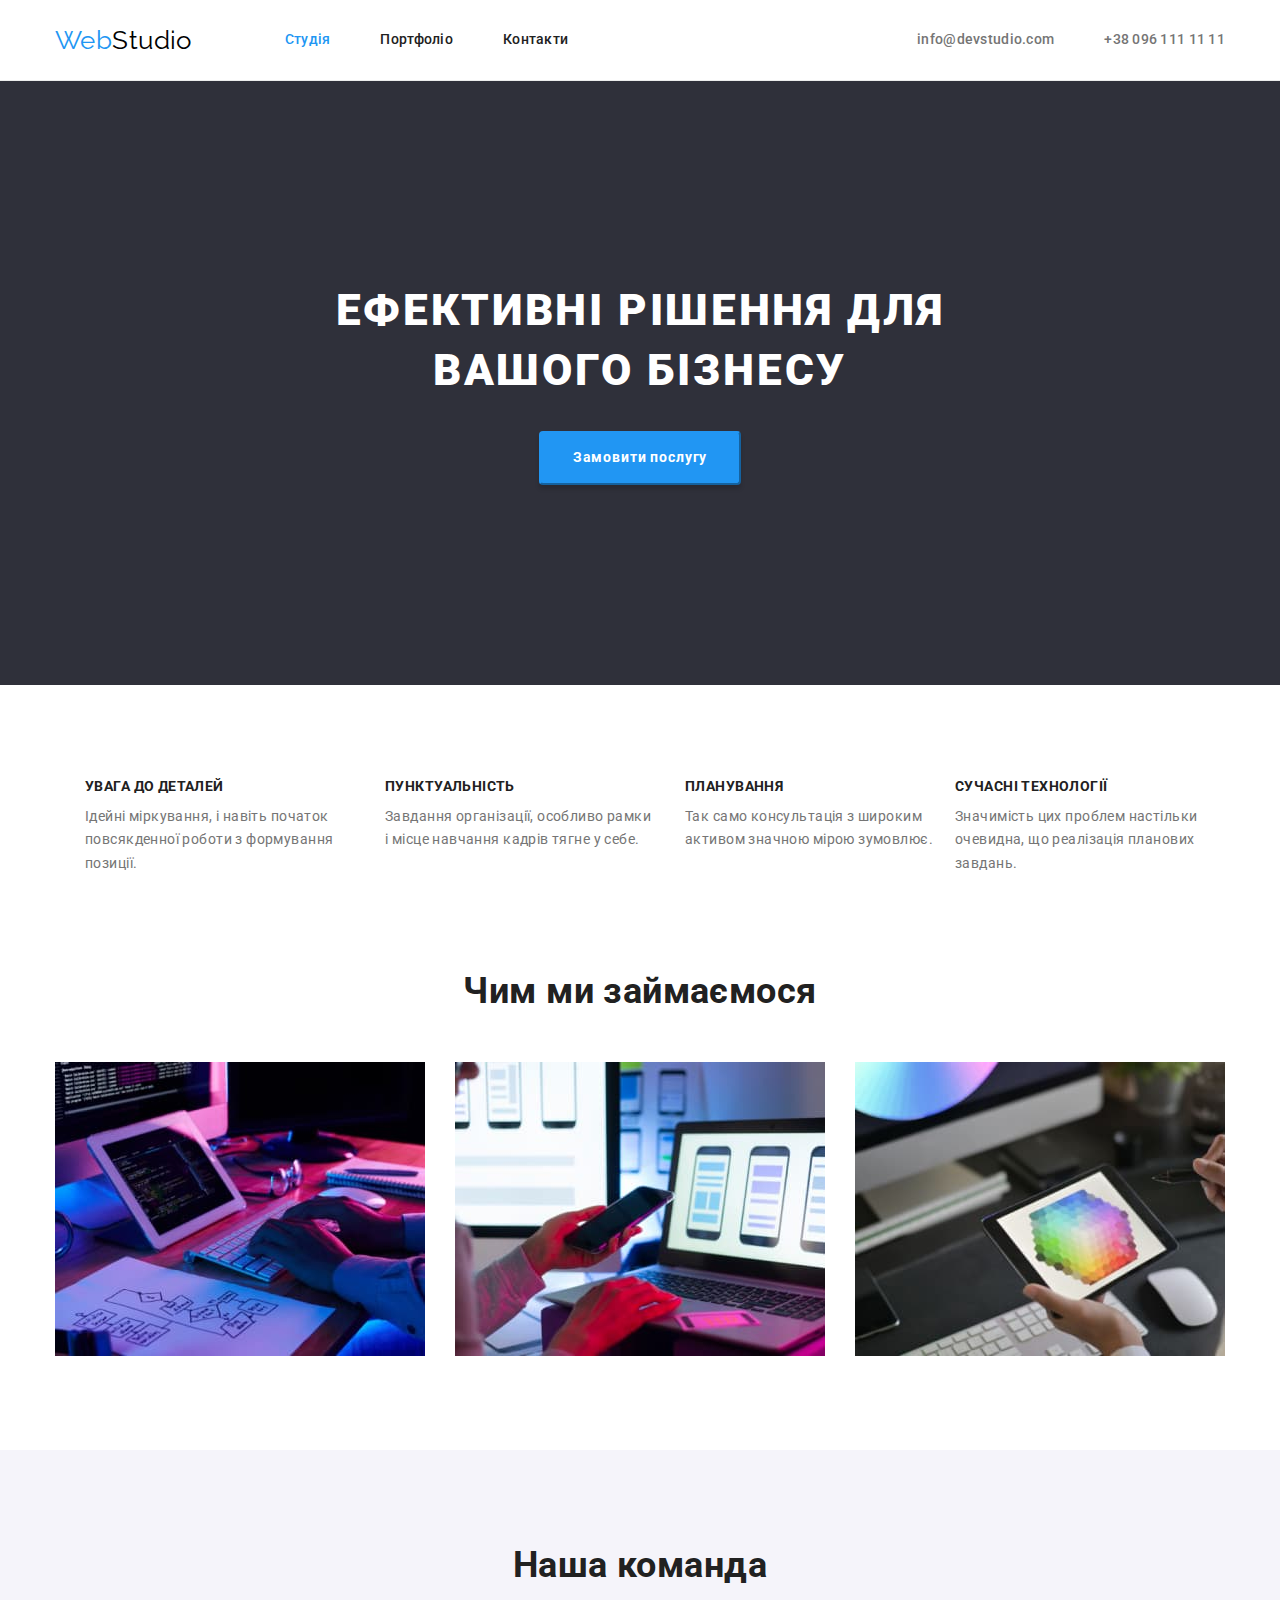
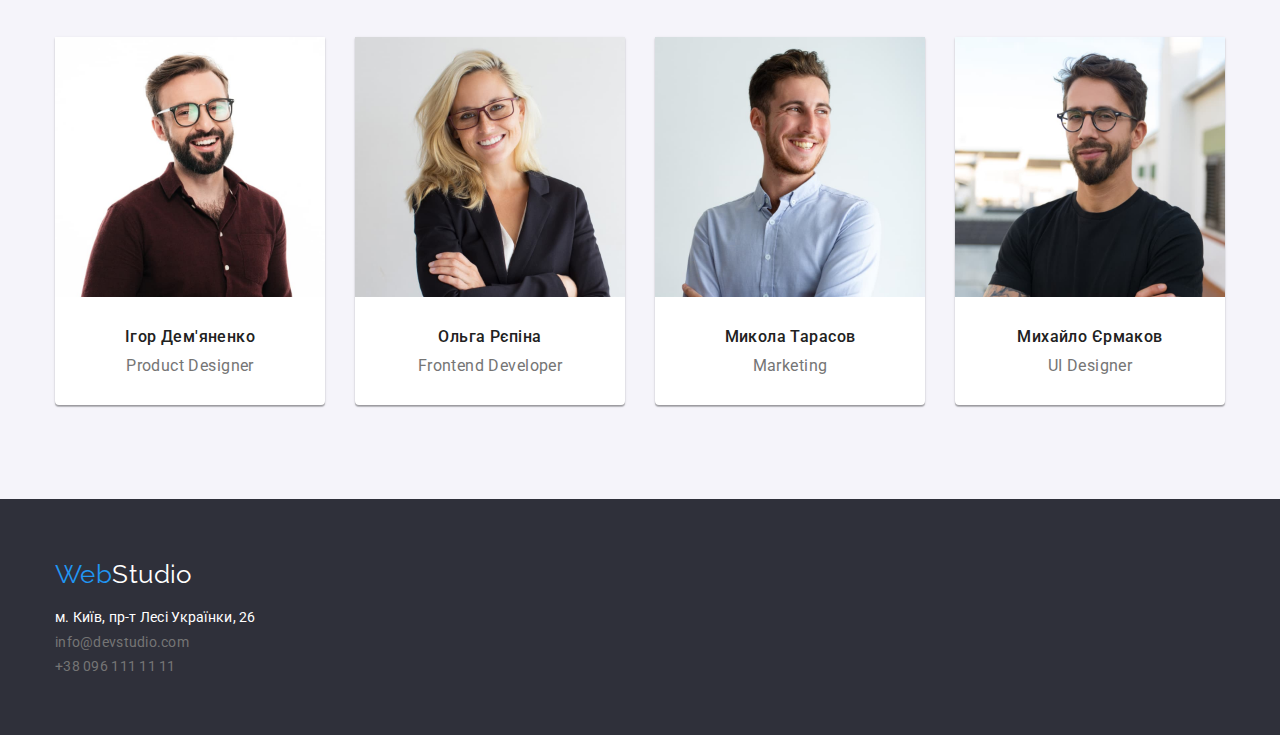
==== commit 6efa69db: "виправлення 06-09-22" ====
--- a/index.html
+++ b/index.html
@@ -1,27 +1,31 @@
 <!DOCTYPE html>
 <html lang="uk">
+
 <head>
     <meta charset="UTF-8">
     <meta http-equiv="X-UA-Compatible" content="IE=edge">
     <meta name="viewport" content="width=device-width, initial-scale=1.0">
-    <link href="https://fonts.googleapis.com/css2?family=Raleway:wght@700&family=Roboto:wght@400;500;700;900&display=swap" rel="stylesheet">
+    <link
+        href="https://fonts.googleapis.com/css2?family=Raleway:wght@700&family=Roboto:wght@400;500;700;900&display=swap"
+        rel="stylesheet">
     <link rel="stylesheet" href="./css/modern-normalize.css">
     <link rel="stylesheet" href="./css/style.css">
     <title>WebStudio</title>
 </head>
+
 <body>
     <!--шапка-->
     <header class="header">
         <nav class="nav-menu container">
             <a class="logo" href="./index.html">Web<span>Studio</span></a>
             <ul class="nav-links">
-                <li class="item"><a class="nav-link current"  href="./index.html">Студія</a></li>
+                <li class="item"><a class="nav-link current" href="./index.html">Студія</a></li>
                 <li class="item"><a class="nav-link" href="./portfolio.html">Портфоліо</a></li>
                 <li class="item"><a class="nav-link" href="#">Контакти</a></li>
             </ul>
             <ul class="contact-links">
                 <li class="item"><a class="contact-link" href="mailto:info@devstudio.com">info@devstudio.com</a></li>
-                <li class="item"><a class="contact-link" href="tel:+380961111111">+38 096 111 11 11</a></li> 
+                <li class="item"><a class="contact-link" href="tel:+380961111111">+38 096 111 11 11</a></li>
             </ul>
         </nav>
     </header>
@@ -30,10 +34,10 @@
         <section class="hero">
             <div class="container ">
                 <div class="hero-center">
-                    <h1 class="hero-title" >Ефективні рішення для вашого бізнесу</h1>
+                    <h1 class="hero-title">Ефективні рішення для вашого бізнесу</h1>
                     <button class="hero-button" type="button">Замовити послугу</button>
                 </div>
-            </div>            
+            </div>
         </section>
         <section class="work">
             <div class="container">
@@ -41,11 +45,13 @@
                 <ul class="work-center">
                     <li>
                         <h2 class="work-title">УВАГА ДО ДЕТАЛЕЙ</h2>
-                        <p class="work-text">Ідейні міркування, і навіть початок повсякденної роботи з формування позиції.</p>
+                        <p class="work-text">Ідейні міркування, і навіть початок повсякденної роботи з формування
+                            позиції.</p>
                     </li>
                     <li>
                         <h2 class="work-title">ПУНКТУАЛЬНІСТЬ</h2>
-                        <p class="work-text">Завдання організації, особливо рамки і місце навчання кадрів тягне у себе.</p>
+                        <p class="work-text">Завдання організації, особливо рамки і місце навчання кадрів тягне у себе.
+                        </p>
                     </li>
                     <li>
                         <h2 class="work-title">ПЛАНУВАННЯ</h2>
@@ -53,29 +59,34 @@
                     </li>
                     <li>
                         <h2 class="work-title">СУЧАСНІ ТЕХНОЛОГІЇ</h2>
-                        <p class="work-text">Значимість цих проблем настільки очевидна, що реалізація планових завдань.</p>
+                        <p class="work-text">Значимість цих проблем настільки очевидна, що реалізація планових завдань.
+                        </p>
                     </li>
-                </ul>        
-            </div>    
+                </ul>
+            </div>
         </section>
         <section class="container">
             <h2 class="section-title">Чим ми займаємося</h2>
             <ul class="work-images">
-                <li><img src="./images/img1_sec2.jpg" alt="крупний план-зображення-програміст-працюючий-його-робочий-офіс" width="370"></li>
-                <li><img src="./images/img2_sec2.jpg" alt="веб-інтерфейс-дизайнери-розробляють-додаток-смартфони-команда-творці-працює-інтерфейс-мобільні телефони" width="370"></li>
-                <li><img src="./images/img3_sec2.jpg" alt="креативний-художник-веб-дизайн-з-робочим-колір-графічним-планшетом" width="370"></li>
+                <li><img src="./images/img1_sec2.jpg"
+                        alt="крупний план-зображення-програміст-працюючий-його-робочий-офіс" width="370"></li>
+                <li><img src="./images/img2_sec2.jpg"
+                        alt="веб-інтерфейс-дизайнери-розробляють-додаток-смартфони-команда-творці-працює-інтерфейс-мобільні телефони"
+                        width="370"></li>
+                <li><img src="./images/img3_sec2.jpg"
+                        alt="креативний-художник-веб-дизайн-з-робочим-колір-графічним-планшетом" width="370"></li>
             </ul>
         </section>
 
         <section class="team">
             <div class="container">
-                    <h2 class="section-title">Наша команда</h2>
-                <ul class="team-cards">                
+                <h2 class="section-title">Наша команда</h2>
+                <ul class="team-cards">
                     <li><img src="./images/img1_sec3.jpg" alt="photo of a man" width="270">
                         <h3 class="team-name">Ігор Дем'яненко</h3>
                         <p class="team-position">Product Designer</p>
                     </li>
-                        
+
                     <li><img src="./images/img2_sec3.jpg" alt="photo of a women" width="270">
                         <h3 class="team-name">Ольга Рєпіна</h3>
                         <p class="team-position">Frontend Developer</p>
@@ -100,13 +111,15 @@
             <a class="logo-footer" href="./index.html">Web<span>Studio</span></a>
             <address>
                 <ul>
-                    <li><a class="contact-link adr-color" href="https://goo.gl/maps/jW1vsAmsS1k6WTaD8" target="_blank" rel="noopener noreferrer">м. Київ, пр-т Лесі Українки, 26</a></li>
-                    <li><a class="contact-link" href="mailto:info@devstudio.com">info@devstudio.com</a></li>
-                    <li><a class="contact-link" href="tel:+380961111111">+38 096 111 11 11</a></li>
+                    <li><a class="contact-link footer-link adr-color" href="https://goo.gl/maps/jW1vsAmsS1k6WTaD8"
+                            target="_blank" rel="noopener noreferrer">м. Київ, пр-т Лесі Українки, 26</a></li>
+                    <li><a class="contact-link footer-link" href="mailto:info@devstudio.com">info@devstudio.com</a></li>
+                    <li><a class="contact-link footer-link" href="tel:+380961111111">+38 096 111 11 11</a></li>
                 </ul>
             </address>
         </div>
-        
+
     </footer>
 </body>
+
 </html>--- a/css/style.css
+++ b/css/style.css
@@ -2,14 +2,14 @@
     --main-color: #212121;
     --second-color: #ffffff;
     --one-color: #000000;
-    --two-color:  #757575;
+    --two-color: #757575;
     --three-color: #F5F4FA;
     --line-color: #ECECEC;
     --line-color-second: #EEEEEE;
     --main-btn-color: #2196F3;
     --main-bg-color: #2F303A;
 
-} 
+}
 
 /*    утіліти */
 
@@ -21,28 +21,38 @@
     background-color: var(--second-color);
     letter-spacing: 0.03em;
 }
-  
+
 a {
     text-decoration: none;
-    color:inherit;
-}
-  
+    color: inherit;
+}
+
 ul {
     padding: 0;
     margin: 0;
     list-style: none;
 }
 
-p, h1, h2, h3, h4, h5, h6 {
+p,
+h1,
+h2,
+h3,
+h4,
+h5,
+h6 {
     margin: 0;
-}  
-  
+}
+
 button {
     cursor: pointer;
 }
 
 address {
     font-style: normal;
+}
+
+img {
+    display: block;
 }
 
 .container {
@@ -50,7 +60,7 @@
     padding-left: 15px;
     padding-right: 15px;
     margin-left: auto;
-    margin-right: auto;     
+    margin-right: auto;
 }
 
 /*    header- index   */
@@ -63,13 +73,13 @@
     margin-right: 93px;
 }
 
-.logo > span {
+.logo>span {
     color: var(--one-color);
 }
-  
+
 .nav-link {
     display: block;
-    padding: 32px 0; 
+    padding: 32px 0;
 
     font-weight: 500;
     line-height: 1.14;
@@ -82,7 +92,7 @@
 
 .contact-link {
     display: block;
-    
+
     font-weight: 500;
     line-height: 1.14;
     letter-spacing: 0.02em;
@@ -95,7 +105,8 @@
     margin-right: 50px;
 }
 
-.contact-link:hover, .contact-link:focus {
+.contact-link:hover,
+.contact-link:focus {
     color: var(--main-btn-color);
 }
 
@@ -105,12 +116,12 @@
 
 .nav-menu {
     display: flex;
-    align-items: center;    
+    align-items: center;
 }
 
 .nav-links {
     display: flex;
-    
+
 }
 
 .contact-links {
@@ -135,7 +146,7 @@
     margin-right: auto;
     margin-bottom: 30px;
     width: 696px;
-    
+
     font-weight: 900;
     font-size: 44px;
     line-height: 1.36;
@@ -145,6 +156,7 @@
 }
 
 .hero-button {
+    font-family: 'Roboto';
     font-weight: 700;
     line-height: 2.14;
     letter-spacing: 0.06em;
@@ -156,31 +168,32 @@
     border-radius: 4px;
 }
 
-.hero-button:hover, .hero-button:focus  {
-    color: var(--main-btn-color);
-    background-color:  var(--second-color);
+.hero-button:hover,
+.hero-button:focus {
+    color: var(--main-btn-color);
+    background-color: var(--second-color);
     border-color: var(--main-btn-color);
 }
 
-.hero-button:active  {
+.hero-button:active {
     color: var(--main-btn-color);
     background-color: var(--second-color);
     border-color: var(--main-btn-color);
 }
 
 .visually-hidden {
-        border: 0;
-        clip: rect(0 0 0 0);
-        height: 1px;
-        margin: -1px;
-        overflow: hidden;
-        padding: 0;
-        position: absolute;
-        width: 1px;
-}
-
-
- /*   section  work */
+    border: 0;
+    clip: rect(0 0 0 0);
+    height: 1px;
+    margin: -1px;
+    overflow: hidden;
+    padding: 0;
+    position: absolute;
+    width: 1px;
+}
+
+
+/*   section  work */
 
 .work {
     background-color: var(--second-color);
@@ -190,14 +203,14 @@
 
 .work-center {
     display: flex;
-      
-}
-
-.work-center > li {
+
+}
+
+.work-center>li {
     width: 270px;
 }
 
-.work-center > li:not(:last-child) {
+.work-center>li:not(:last-child) {
     margin-left: 30px;
 }
 
@@ -223,7 +236,7 @@
     display: flex;
 }
 
-.work-images > li:not(:last-child) {
+.work-images>li:not(:last-child) {
     margin-right: 30px;
     margin-bottom: 94px;
 }
@@ -239,7 +252,7 @@
     display: flex;
 }
 
-.team-cards > li {
+.team-cards>li {
     padding-bottom: 30px;
 
     text-align: center;
@@ -250,7 +263,7 @@
 
 }
 
-.team-cards > li:not(:last-child) {
+.team-cards>li:not(:last-child) {
     margin-right: 30px;
 }
 
@@ -260,6 +273,7 @@
     font-size: 16px;
     line-height: 1.19;
 }
+
 .team-position {
     margin-top: 10px;
     font-size: 16px;
@@ -271,14 +285,14 @@
 
 .footer {
     padding: 60px 0;
-    background-color: var(--main-bg-color);    
-}
-
-address > ul > li:first-child {
+    background-color: var(--main-bg-color);
+}
+
+address>ul>li:first-child {
     margin-top: 20px;
 }
 
-address > ul > li:not(:last-child) {
+address>ul>li:not(:last-child) {
     margin-bottom: 9px;
 }
 
@@ -288,15 +302,19 @@
     font-size: 26px;
     line-height: 1.19;
     color: var(--main-btn-color);
-    
-}
-
-.logo-footer > span {
-    color: var(--second-color);
-}
-
-.footer > .container > ul > li {
-    margin-top: 9px;    
+
+}
+
+.footer-link {
+    font-weight: 400;
+}
+
+.logo-footer>span {
+    color: var(--second-color);
+}
+
+.footer>.container>ul>li {
+    margin-top: 9px;
 }
 
 .adr-color {
@@ -315,11 +333,12 @@
     justify-content: center;
 }
 
-.projects-btn > li:not(:last-child) {
+.projects-btn>li:not(:last-child) {
     margin-right: 8px;
 }
 
 .item-btn {
+    font-family: 'Roboto';
     padding: 6px 22px;
     font-weight: 500;
     font-size: 16px;
@@ -339,7 +358,8 @@
 }
 
 
-.item-btn:hover, .item-btn:focus {
+.item-btn:hover,
+.item-btn:focus {
     color: var(--second-color);
     background-color: var(--main-btn-color);
     border-color: var(--main-btn-color);
@@ -357,10 +377,10 @@
     margin-right: 30px;
 
     width: 370px;
-    padding-bottom:  20px;
+    padding-bottom: 20px;
     background-color: var(--second-color);
     border: 1px solid var(--line-color);
-    
+
 }
 
 .project-card:nth-child(3n) {
@@ -371,8 +391,8 @@
     margin-bottom: 0;
 }
 
-.project-card > h3,
-.project-card > p {
+.project-card>h3,
+.project-card>p {
     margin-left: 24px;
     margin-right: 24px;
 }
@@ -390,6 +410,4 @@
     font-size: 16px;
     line-height: 1.875;
     color: var(--two-color);
-}
-
-
+}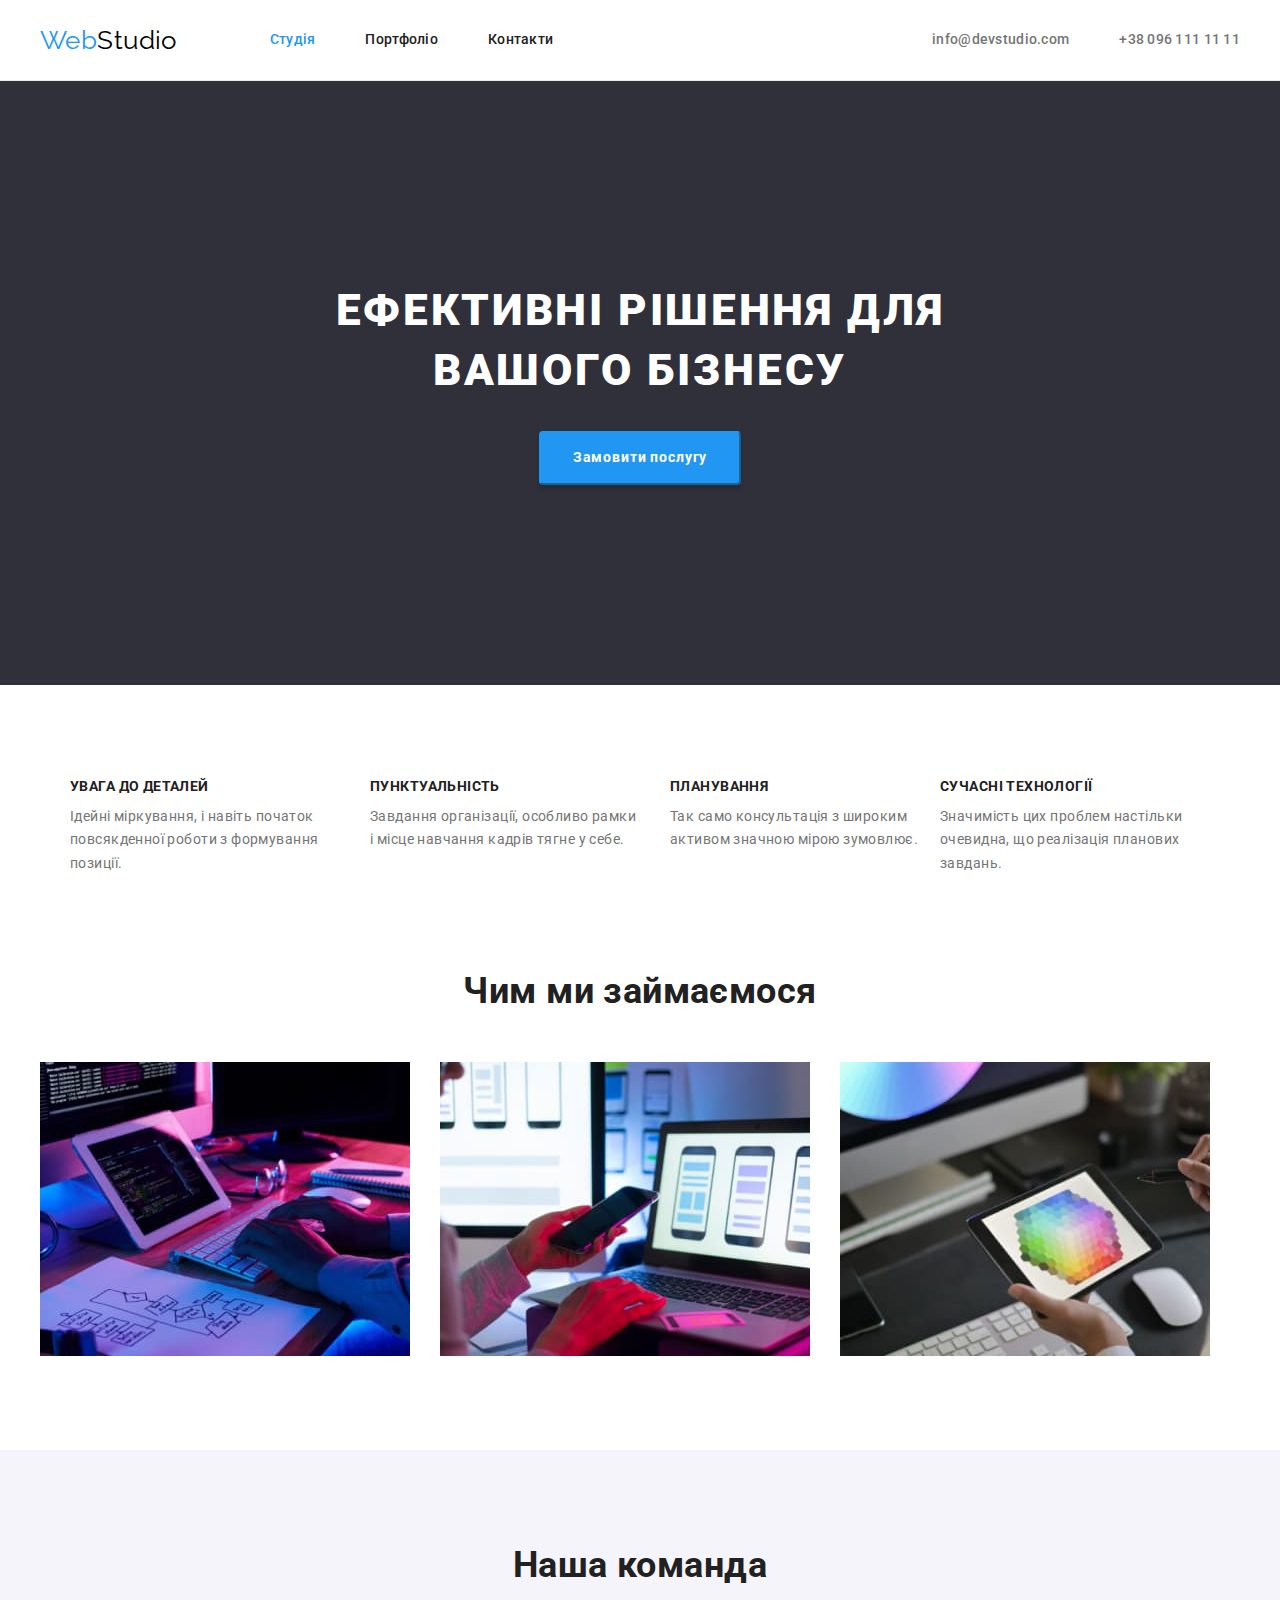
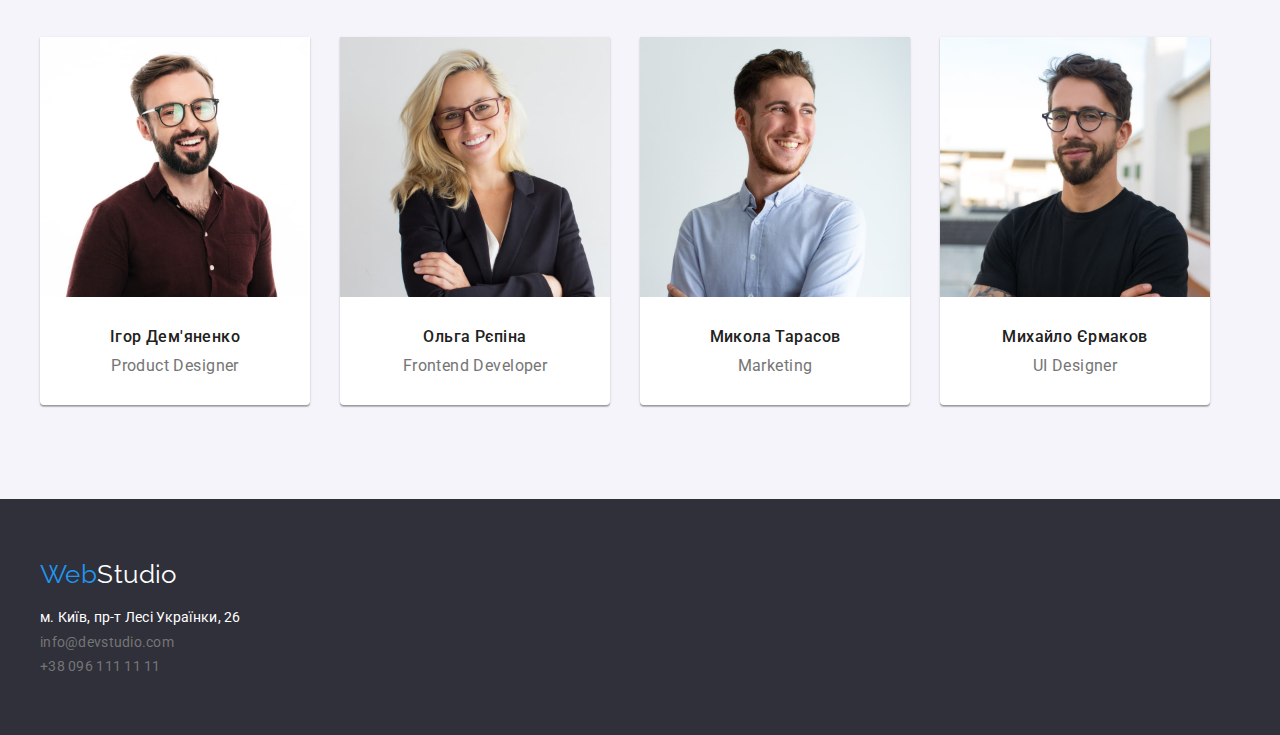
==== commit 4f3a22f6: "виправлення-2" ====
--- a/index.html
+++ b/index.html
@@ -1,125 +1,204 @@
 <!DOCTYPE html>
 <html lang="uk">
-
-<head>
-    <meta charset="UTF-8">
-    <meta http-equiv="X-UA-Compatible" content="IE=edge">
-    <meta name="viewport" content="width=device-width, initial-scale=1.0">
+  <head>
+    <meta charset="UTF-8" />
+    <meta http-equiv="X-UA-Compatible" content="IE=edge" />
+    <meta name="viewport" content="width=device-width, initial-scale=1.0" />
+    <link rel="stylesheet" href="./css/modern-normalize.css" />
     <link
-        href="https://fonts.googleapis.com/css2?family=Raleway:wght@700&family=Roboto:wght@400;500;700;900&display=swap"
-        rel="stylesheet">
-    <link rel="stylesheet" href="./css/modern-normalize.css">
-    <link rel="stylesheet" href="./css/style.css">
+      href="https://fonts.googleapis.com/css2?family=Raleway:wght@700&family=Roboto:wght@400;500;700;900&display=swap"
+      rel="stylesheet"
+    />
+    <link rel="stylesheet" href="./css/style.css" />
     <title>WebStudio</title>
-</head>
-
-<body>
+  </head>
+
+  <body>
     <!--шапка-->
     <header class="header">
-        <nav class="nav-menu container">
-            <a class="logo" href="./index.html">Web<span>Studio</span></a>
-            <ul class="nav-links">
-                <li class="item"><a class="nav-link current" href="./index.html">Студія</a></li>
-                <li class="item"><a class="nav-link" href="./portfolio.html">Портфоліо</a></li>
-                <li class="item"><a class="nav-link" href="#">Контакти</a></li>
-            </ul>
-            <ul class="contact-links">
-                <li class="item"><a class="contact-link" href="mailto:info@devstudio.com">info@devstudio.com</a></li>
-                <li class="item"><a class="contact-link" href="tel:+380961111111">+38 096 111 11 11</a></li>
-            </ul>
+      <div class="container">
+        <nav class="nav-menu">
+          <a class="logo" href="./index.html">Web<span>Studio</span></a>
+          <ul class="nav-links">
+            <li class="item">
+              <a class="nav-link current" href="./index.html">Студія</a>
+            </li>
+            <li class="item">
+              <a class="nav-link" href="./portfolio.html">Портфоліо</a>
+            </li>
+            <li class="item"><a class="nav-link" href="#">Контакти</a></li>
+          </ul>
         </nav>
+          <ul class="contact-links">
+            <li class="item">
+              <a class="contact-link" href="mailto:info@devstudio.com"
+                >info@devstudio.com</a
+              >
+            </li>
+            <li class="item">
+              <a class="contact-link" href="tel:+380961111111"
+                >+38 096 111 11 11</a
+              >
+            </li>
+          </ul>
+        
+      </div>
     </header>
     <!--основна частина-->
     <main>
-        <section class="hero">
-            <div class="container ">
-                <div class="hero-center">
-                    <h1 class="hero-title">Ефективні рішення для вашого бізнесу</h1>
-                    <button class="hero-button" type="button">Замовити послугу</button>
-                </div>
-            </div>
-        </section>
-        <section class="work">
-            <div class="container">
-                <h2 class="visually-hidden">переваги</h2>
-                <ul class="work-center">
-                    <li>
-                        <h2 class="work-title">УВАГА ДО ДЕТАЛЕЙ</h2>
-                        <p class="work-text">Ідейні міркування, і навіть початок повсякденної роботи з формування
-                            позиції.</p>
-                    </li>
-                    <li>
-                        <h2 class="work-title">ПУНКТУАЛЬНІСТЬ</h2>
-                        <p class="work-text">Завдання організації, особливо рамки і місце навчання кадрів тягне у себе.
-                        </p>
-                    </li>
-                    <li>
-                        <h2 class="work-title">ПЛАНУВАННЯ</h2>
-                        <p class="work-text">Так само консультація з широким активом значною мірою зумовлює.</p>
-                    </li>
-                    <li>
-                        <h2 class="work-title">СУЧАСНІ ТЕХНОЛОГІЇ</h2>
-                        <p class="work-text">Значимість цих проблем настільки очевидна, що реалізація планових завдань.
-                        </p>
-                    </li>
-                </ul>
-            </div>
-        </section>
-        <section class="container">
-            <h2 class="section-title">Чим ми займаємося</h2>
-            <ul class="work-images">
-                <li><img src="./images/img1_sec2.jpg"
-                        alt="крупний план-зображення-програміст-працюючий-його-робочий-офіс" width="370"></li>
-                <li><img src="./images/img2_sec2.jpg"
-                        alt="веб-інтерфейс-дизайнери-розробляють-додаток-смартфони-команда-творці-працює-інтерфейс-мобільні телефони"
-                        width="370"></li>
-                <li><img src="./images/img3_sec2.jpg"
-                        alt="креативний-художник-веб-дизайн-з-робочим-колір-графічним-планшетом" width="370"></li>
-            </ul>
-        </section>
-
-        <section class="team">
-            <div class="container">
-                <h2 class="section-title">Наша команда</h2>
-                <ul class="team-cards">
-                    <li><img src="./images/img1_sec3.jpg" alt="photo of a man" width="270">
-                        <h3 class="team-name">Ігор Дем'яненко</h3>
-                        <p class="team-position">Product Designer</p>
-                    </li>
-
-                    <li><img src="./images/img2_sec3.jpg" alt="photo of a women" width="270">
-                        <h3 class="team-name">Ольга Рєпіна</h3>
-                        <p class="team-position">Frontend Developer</p>
-                    </li>
-
-                    <li><img src="./images/img3_sec3.jpg" alt="photo of a man" width="270">
-                        <h3 class="team-name">Микола Тарасов</h3>
-                        <p class="team-position">Marketing</p>
-                    </li>
-
-                    <li><img src="./images/img4_sec3.jpg" alt="photo of a man" width="270">
-                        <h3 class="team-name">Михайло Єрмаков</h3>
-                        <p class="team-position">UI Designer</p>
-                    </li>
-                </ul>
-            </div>
-        </section>
+      <section class="hero">
+        <div class="container">
+          <div class="hero-center">
+            <h1 class="hero-title">Ефективні рішення для вашого бізнесу</h1>
+            <button class="hero-button" type="button">Замовити послугу</button>
+          </div>
+        </div>
+      </section>
+      <section class="work">
+        <div class="container">
+          <h2 class="visually-hidden">переваги</h2>
+          <ul class="work-center">
+            <li>
+              <h2 class="work-title">УВАГА ДО ДЕТАЛЕЙ</h2>
+              <p class="work-text">
+                Ідейні міркування, і навіть початок повсякденної роботи з
+                формування позиції.
+              </p>
+            </li>
+            <li>
+              <h2 class="work-title">ПУНКТУАЛЬНІСТЬ</h2>
+              <p class="work-text">
+                Завдання організації, особливо рамки і місце навчання кадрів
+                тягне у себе.
+              </p>
+            </li>
+            <li>
+              <h2 class="work-title">ПЛАНУВАННЯ</h2>
+              <p class="work-text">
+                Так само консультація з широким активом значною мірою зумовлює.
+              </p>
+            </li>
+            <li>
+              <h2 class="work-title">СУЧАСНІ ТЕХНОЛОГІЇ</h2>
+              <p class="work-text">
+                Значимість цих проблем настільки очевидна, що реалізація
+                планових завдань.
+              </p>
+            </li>
+          </ul>
+        </div>
+      </section>
+      <section class="work2">
+        <div class="container">
+          <h2 class="section-title">Чим ми займаємося</h2>
+          <ul class="work-images">
+            <li>
+              <img
+                src="./images/img1_sec2.jpg"
+                alt="крупний план-зображення-програміст-працюючий-його-робочий-офіс"
+                width="370"
+              />
+            </li>
+            <li>
+              <img
+                src="./images/img2_sec2.jpg"
+                alt="веб-інтерфейс-дизайнери-розробляють-додаток-смартфони-команда-творці-працює-інтерфейс-мобільні телефони"
+                width="370"
+              />
+            </li>
+            <li>
+              <img
+                src="./images/img3_sec2.jpg"
+                alt="креативний-художник-веб-дизайн-з-робочим-колір-графічним-планшетом"
+                width="370"
+              />
+            </li>
+          </ul>
+        </div>
+      </section>
+
+      <section class="team">
+        <div class="container">
+          <h2 class="section-title">Наша команда</h2>
+          <ul class="team-cards">
+            <li>
+              <img
+                src="./images/img1_sec3.jpg"
+                alt="photo of a man"
+                width="270"
+              />
+              <div class="team-card">
+                <h3 class="team-name">Ігор Дем'яненко</h3>
+              <p class="team-position">Product Designer</p>
+              </div>
+            </li>
+
+            <li>
+              <img
+                src="./images/img2_sec3.jpg"
+                alt="photo of a women"
+                width="270"
+              />
+              <div class="team-card">
+              <h3 class="team-name">Ольга Рєпіна</h3>
+              <p class="team-position">Frontend Developer</p>
+            </div></li>
+
+            <li>
+              <img
+                src="./images/img3_sec3.jpg"
+                alt="photo of a man"
+                width="270"
+              />
+              <div class="team-card">
+              <h3 class="team-name">Микола Тарасов</h3>
+              <p class="team-position">Marketing</p>
+            
+</div></li>
+            <li>
+              <img
+                src="./images/img4_sec3.jpg"
+                alt="photo of a man"
+                width="270"
+              />
+              <div class="team-card">
+              <h3 class="team-name">Михайло Єрмаков</h3>
+              <p class="team-position">UI Designer</p>
+            </div></li>
+          </ul>
+        </div>
+      </section>
     </main>
     <!--футер-->
     <footer class="footer">
-        <div class="container">
-            <a class="logo-footer" href="./index.html">Web<span>Studio</span></a>
-            <address>
-                <ul>
-                    <li><a class="contact-link footer-link adr-color" href="https://goo.gl/maps/jW1vsAmsS1k6WTaD8"
-                            target="_blank" rel="noopener noreferrer">м. Київ, пр-т Лесі Українки, 26</a></li>
-                    <li><a class="contact-link footer-link" href="mailto:info@devstudio.com">info@devstudio.com</a></li>
-                    <li><a class="contact-link footer-link" href="tel:+380961111111">+38 096 111 11 11</a></li>
-                </ul>
-            </address>
-        </div>
-
+      <div class="container">
+        <a class="logo-footer" href="./index.html">Web<span>Studio</span></a>
+        <address>
+          <ul>
+            <li>
+              <a
+                class="contact-link footer-link adr-color"
+                href="https://goo.gl/maps/jW1vsAmsS1k6WTaD8"
+                target="_blank"
+                rel="noopener noreferrer"
+                >м. Київ, пр-т Лесі Українки, 26</a
+              >
+            </li>
+            <li>
+              <a
+                class="contact-link footer-link"
+                href="mailto:info@devstudio.com"
+                >info@devstudio.com</a
+              >
+            </li>
+            <li>
+              <a class="contact-link footer-link" href="tel:+380961111111"
+                >+38 096 111 11 11</a
+              >
+            </li>
+          </ul>
+        </address>
+      </div>
     </footer>
-</body>
-
-</html>+  </body>
+</html>
--- a/css/style.css
+++ b/css/style.css
@@ -1,36 +1,35 @@
 :root {
-    --main-color: #212121;
-    --second-color: #ffffff;
-    --one-color: #000000;
-    --two-color: #757575;
-    --three-color: #F5F4FA;
-    --line-color: #ECECEC;
-    --line-color-second: #EEEEEE;
-    --main-btn-color: #2196F3;
-    --main-bg-color: #2F303A;
-
+  --main-color: #212121;
+  --second-color: #ffffff;
+  --one-color: #000000;
+  --two-color: #757575;
+  --three-color: #f5f4fa;
+  --line-color: #ececec;
+  --line-color-second: #eeeeee;
+  --main-btn-color: #2196f3;
+  --main-bg-color: #2f303a;
 }
 
 /*    утіліти */
 
 body {
-    font-family: 'Roboto', sans-serif;
-    font-size: 14px;
-    line-height: 1.14;
-    color: var(--main-color);
-    background-color: var(--second-color);
-    letter-spacing: 0.03em;
+  font-family: "Roboto", sans-serif;
+  font-size: 14px;
+  line-height: 1.14;
+  color: var(--main-color);
+  background-color: var(--second-color);
+  letter-spacing: 0.03em;
 }
 
 a {
-    text-decoration: none;
-    color: inherit;
+  text-decoration: none;
+  color: inherit;
 }
 
 ul {
-    padding: 0;
-    margin: 0;
-    list-style: none;
+  padding: 0;
+  margin: 0;
+  list-style: none;
 }
 
 p,
@@ -40,374 +39,376 @@
 h4,
 h5,
 h6 {
-    margin: 0;
+  margin: 0;
 }
 
 button {
-    cursor: pointer;
+  cursor: pointer;
 }
 
 address {
-    font-style: normal;
+  font-style: normal;
 }
 
 img {
-    display: block;
+  display: block;
 }
 
 .container {
-    width: 1200px;
-    padding-left: 15px;
-    padding-right: 15px;
-    margin-left: auto;
-    margin-right: auto;
+  width: 1200px;
+  padding-left: 15px;
+  padding-right: 15px;
+  margin-left: auto;
+  margin-right: auto;
 }
 
 /*    header- index   */
 
 .logo {
-    font-family: 'Raleway', sans-serif;
-    font-size: 26px;
-    line-height: 1.19;
-    color: var(--main-btn-color);
-    margin-right: 93px;
-}
-
-.logo>span {
-    color: var(--one-color);
+  font-family: "Raleway", sans-serif;
+  font-size: 26px;
+  line-height: 1.19;
+  color: var(--main-btn-color);
+  margin-right: 93px;
+}
+
+.logo > span {
+  color: var(--one-color);
 }
 
 .nav-link {
-    display: block;
-    padding: 32px 0;
-
-    font-weight: 500;
-    line-height: 1.14;
-    letter-spacing: 0.02em;
+  display: block;
+  padding: 32px 0;
+
+  font-weight: 500;
+  line-height: 1.14;
+  letter-spacing: 0.02em;
 }
 
 .nav-link:hover {
-    color: var(--main-btn-color);
+  color: var(--main-btn-color);
 }
 
 .contact-link {
-    display: block;
-
-    font-weight: 500;
-    line-height: 1.14;
-    letter-spacing: 0.02em;
-    color: var(--two-color);
-
+  display: block;
+
+  font-weight: 500;
+  line-height: 1.14;
+  letter-spacing: 0.02em;
+  color: var(--two-color);
 }
 
 .nav-links .item:not(:last-child),
 .contact-links .item:not(:last-child) {
-    margin-right: 50px;
+  margin-right: 50px;
 }
 
 .contact-link:hover,
 .contact-link:focus {
-    color: var(--main-btn-color);
+  color: var(--main-btn-color);
 }
 
 .header {
-    border-bottom: 1px solid var(--line-color);
+  border-bottom: 1px solid var(--line-color);
+}
+
+.header .container {
+  display: flex;
+  align-items:center;
 }
 
 .nav-menu {
-    display: flex;
-    align-items: center;
+  display: flex;
+  align-items: center;
 }
 
 .nav-links {
-    display: flex;
-
+  display: flex;
 }
 
 .contact-links {
-    display: flex;
-    margin-left: auto;
+  display: flex;
+  margin-left: auto;
 }
 
 .current {
-    color: var(--main-btn-color);
+  color: var(--main-btn-color);
 }
 
 /*   main - sections*/
 
 .hero {
-    background-color: var(--main-bg-color);
-    padding: 200px 0;
-    text-align: center;
+  background-color: var(--main-bg-color);
+  padding: 200px 0;
+  text-align: center;
 }
 
 .hero-title {
-    margin-left: auto;
-    margin-right: auto;
-    margin-bottom: 30px;
-    width: 696px;
-
-    font-weight: 900;
-    font-size: 44px;
-    line-height: 1.36;
-    letter-spacing: 0.06em;
-    text-transform: uppercase;
-    color: var(--second-color);
+  margin-left: auto;
+  margin-right: auto;
+  margin-bottom: 30px;
+  width: 696px;
+
+  font-weight: 900;
+  font-size: 44px;
+  line-height: 1.36;
+  letter-spacing: 0.06em;
+  text-transform: uppercase;
+  color: var(--second-color);
 }
 
 .hero-button {
-    font-family: 'Roboto';
-    font-weight: 700;
-    line-height: 2.14;
-    letter-spacing: 0.06em;
-    color: var(--second-color);
-    border-color: var(--main-btn-color);
-    padding: 10px 32px;
-    background-color: var(--main-btn-color);
-    box-shadow: 0px 4px 4px rgba(0, 0, 0, 0.15);
-    border-radius: 4px;
+  font-family: "Roboto";
+  font-weight: 700;
+  line-height: 2.14;
+  letter-spacing: 0.06em;
+  color: var(--second-color);
+  border-color: var(--main-btn-color);
+  padding: 10px 32px;
+  background-color: var(--main-btn-color);
+  box-shadow: 0px 4px 4px rgba(0, 0, 0, 0.15);
+  border-radius: 4px;
 }
 
 .hero-button:hover,
 .hero-button:focus {
-    color: var(--main-btn-color);
+  color: var(--main-btn-color);
+  background-color: var(--second-color);
+  border-color: var(--main-btn-color);
+}
+
+.hero-button:active {
+  color: var(--main-btn-color);
+  background-color: var(--second-color);
+  border-color: var(--main-btn-color);
+}
+
+.visually-hidden {
+  border: 0;
+  clip: rect(0 0 0 0);
+  height: 1px;
+  margin: -1px;
+  overflow: hidden;
+  padding: 0;
+  position: absolute;
+  width: 1px;
+}
+
+/*   section  work */
+
+.work {
+  background-color: var(--second-color);
+  text-align: start;
+  padding: 94px 0;
+}
+
+.work2 {
     background-color: var(--second-color);
-    border-color: var(--main-btn-color);
-}
-
-.hero-button:active {
-    color: var(--main-btn-color);
-    background-color: var(--second-color);
-    border-color: var(--main-btn-color);
-}
-
-.visually-hidden {
-    border: 0;
-    clip: rect(0 0 0 0);
-    height: 1px;
-    margin: -1px;
-    overflow: hidden;
-    padding: 0;
-    position: absolute;
-    width: 1px;
-}
-
-
-/*   section  work */
-
-.work {
-    background-color: var(--second-color);
-    text-align: start;
-    padding: 94px 0;
+   text-align: start;
+  
 }
 
 .work-center {
-    display: flex;
-
-}
-
-.work-center>li {
-    width: 270px;
-}
-
-.work-center>li:not(:last-child) {
-    margin-left: 30px;
+  display: flex;
+}
+
+.work-center > li {
+  width: 270px;
+}
+
+.work-center > li:not(:last-child) {
+  margin-left: 30px;
 }
 
 .work-title {
-    margin-bottom: 10px;
-    font-size: 14px;
-    text-transform: uppercase;
+  margin-bottom: 10px;
+  font-size: 14px;
+  text-transform: uppercase;
 }
 
 .work-text {
-    line-height: 1.71;
-    color: var(--two-color);
+  line-height: 1.71;
+  color: var(--two-color);
 }
 
 .section-title {
-    text-align: center;
-    font-size: 36px;
-    line-height: 1.17;
-    margin-bottom: 50px;
+  text-align: center;
+  font-size: 36px;
+  line-height: 1.17;
+  margin-bottom: 50px;
 }
 
 .work-images {
-    display: flex;
-}
-
-.work-images>li:not(:last-child) {
-    margin-right: 30px;
-    margin-bottom: 94px;
+  display: flex;
+}
+
+.work-images > li:not(:last-child) {
+  margin-right: 30px;
+  margin-bottom: 94px;
 }
 
 /*   section- team  */
 
 .team {
-    background-color: var(--three-color);
-    padding: 94px 0;
+  background-color: var(--three-color);
+  padding: 94px 0;
 }
 
 .team-cards {
-    display: flex;
-}
-
-.team-cards>li {
-    padding-bottom: 30px;
-
-    text-align: center;
-    width: 270px;
-    background-color: var(--second-color);
-    box-shadow: 0px 1px 3px rgba(0, 0, 0, 0.12), 0px 1px 1px rgba(0, 0, 0, 0.14), 0px 2px 1px rgba(0, 0, 0, 0.2);
-    border-radius: 0px 0px 4px 4px;
-
-}
-
-.team-cards>li:not(:last-child) {
-    margin-right: 30px;
-}
+  display: flex;
+}
+
+.team-cards > li {
+  
+  text-align: center;
+  width: 270px;
+  background-color: var(--second-color);
+  box-shadow: 0px 1px 3px rgba(0, 0, 0, 0.12), 0px 1px 1px rgba(0, 0, 0, 0.14),
+    0px 2px 1px rgba(0, 0, 0, 0.2);
+  border-radius: 0px 0px 4px 4px;
+}
+
+.team-cards > li:not(:last-child) {
+  margin-right: 30px;
+}
+
+.team-card {
+  padding: 30px 0;
+  }
 
 .team-name {
-    margin-top: 30px;
-    font-weight: 500;
-    font-size: 16px;
-    line-height: 1.19;
+  
+  font-weight: 500;
+  font-size: 16px;
+  line-height: 1.19;
 }
 
 .team-position {
-    margin-top: 10px;
-    font-size: 16px;
-    line-height: 1.19;
-    color: var(--two-color);
+  margin-top: 10px;
+  font-size: 16px;
+  line-height: 1.19;
+  color: var(--two-color);
 }
 
 /*   footer  */
 
 .footer {
-    padding: 60px 0;
-    background-color: var(--main-bg-color);
-}
-
-address>ul>li:first-child {
-    margin-top: 20px;
-}
-
-address>ul>li:not(:last-child) {
-    margin-bottom: 9px;
-}
-
+  padding: 60px 0;
+  background-color: var(--main-bg-color);
+}
+
+address  {
+  margin-top: 20px;
+}
+
+address > ul > li:not(:last-child) {
+  margin-bottom: 9px;
+}
 
 .logo-footer {
-    font-family: 'Raleway', sans-serif;
-    font-size: 26px;
-    line-height: 1.19;
-    color: var(--main-btn-color);
-
+  font-family: "Raleway", sans-serif;
+  font-size: 26px;
+  line-height: 1.19;
+  color: var(--main-btn-color);
 }
 
 .footer-link {
-    font-weight: 400;
-}
-
-.logo-footer>span {
-    color: var(--second-color);
-}
-
-.footer>.container>ul>li {
-    margin-top: 9px;
+  font-weight: 400;
+}
+
+.logo-footer > span {
+  color: var(--second-color);
+}
+
+.footer > .container > ul > li {
+  margin-top: 9px;
 }
 
 .adr-color {
-    color: var(--second-color);
+  color: var(--second-color);
 }
 
 /*   portfolio  - main */
 
 .projects {
-    background-color: var(--second-color);
-    padding: 94px 0;
+  background-color: var(--second-color);
+  padding: 94px 0;
 }
 
 .projects-btn {
-    display: flex;
-    justify-content: center;
-}
-
-.projects-btn>li:not(:last-child) {
-    margin-right: 8px;
+  display: flex;
+  justify-content: center;
+}
+
+.projects-btn > li:not(:last-child) {
+  margin-right: 8px;
 }
 
 .item-btn {
-    font-family: 'Roboto';
-    padding: 6px 22px;
-    font-weight: 500;
-    font-size: 16px;
-    line-height: 1.625;
-    background-color: var(--three-color);
-    border-color: var(--three-color);
-    border-radius: 4px;
+  font-family: "Roboto";
+  padding: 4px 22px;
+  font-weight: 500;
+  font-size: 16px;
+  line-height: 1.625;
+  background-color: var(--three-color);
+  border-color: var(--three-color);
+  border-radius: 4px;
 }
 
 .current-btn {
-    color: var(--second-color);
-    background-color: var(--main-btn-color);
+  color: var(--second-color);
+  background-color: var(--main-btn-color);
 }
 
 .total-btn {
-    padding: 6px 25px;
-}
-
+  padding: 4px 25px;
+}
 
 .item-btn:hover,
 .item-btn:focus {
-    color: var(--second-color);
-    background-color: var(--main-btn-color);
-    border-color: var(--main-btn-color);
-    box-shadow: 0px 3px 1px rgba(0, 0, 0, 0.1), 0px 1px 2px rgba(0, 0, 0, 0.08), 0px 2px 2px rgba(0, 0, 0, 0.12);
+  color: var(--second-color);
+  background-color: var(--main-btn-color);
+  border-color: var(--main-btn-color);
+  box-shadow: 0px 3px 1px rgba(0, 0, 0, 0.1), 0px 1px 2px rgba(0, 0, 0, 0.08),
+    0px 2px 2px rgba(0, 0, 0, 0.12);
 }
 
 .project-cards {
-    display: flex;
-    flex-wrap: wrap;
-    margin-top: 34px;
+  display: flex;
+  flex-wrap: wrap;
+  margin-top: 34px;
 }
 
 .project-card {
-    margin-bottom: 30px;
-    margin-right: 30px;
-
-    width: 370px;
-    padding-bottom: 20px;
-    background-color: var(--second-color);
-    border: 1px solid var(--line-color);
-
+  margin-bottom: 30px;
+  margin-right: 30px;
+  width: 370px;
+  background-color: var(--second-color);
+  border: 1px solid var(--line-color);
+}
+
+.card-item {
+  margin: 20px 24px;
 }
 
 .project-card:nth-child(3n) {
-    margin-right: 0;
+  margin-right: 0;
 }
 
 .project-card:nth-last-child(-n + 3) {
-    margin-bottom: 0;
-}
-
-.project-card>h3,
-.project-card>p {
-    margin-left: 24px;
-    margin-right: 24px;
+  margin-bottom: 0;
 }
 
 .project-title {
-    margin-top: 20px;
-    font-weight: 700;
-    font-size: 18px;
-    line-height: 2;
-    letter-spacing: 0.06em;
+  font-weight: 700;
+  font-size: 18px;
+  line-height: 2;
+  letter-spacing: 0.06em;
 }
 
 .project-type {
-    margin-top: 4px;
-    font-size: 16px;
-    line-height: 1.875;
-    color: var(--two-color);
-}+  margin-top: 4px;
+  font-size: 16px;
+  line-height: 1.875;
+  color: var(--two-color);
+}
